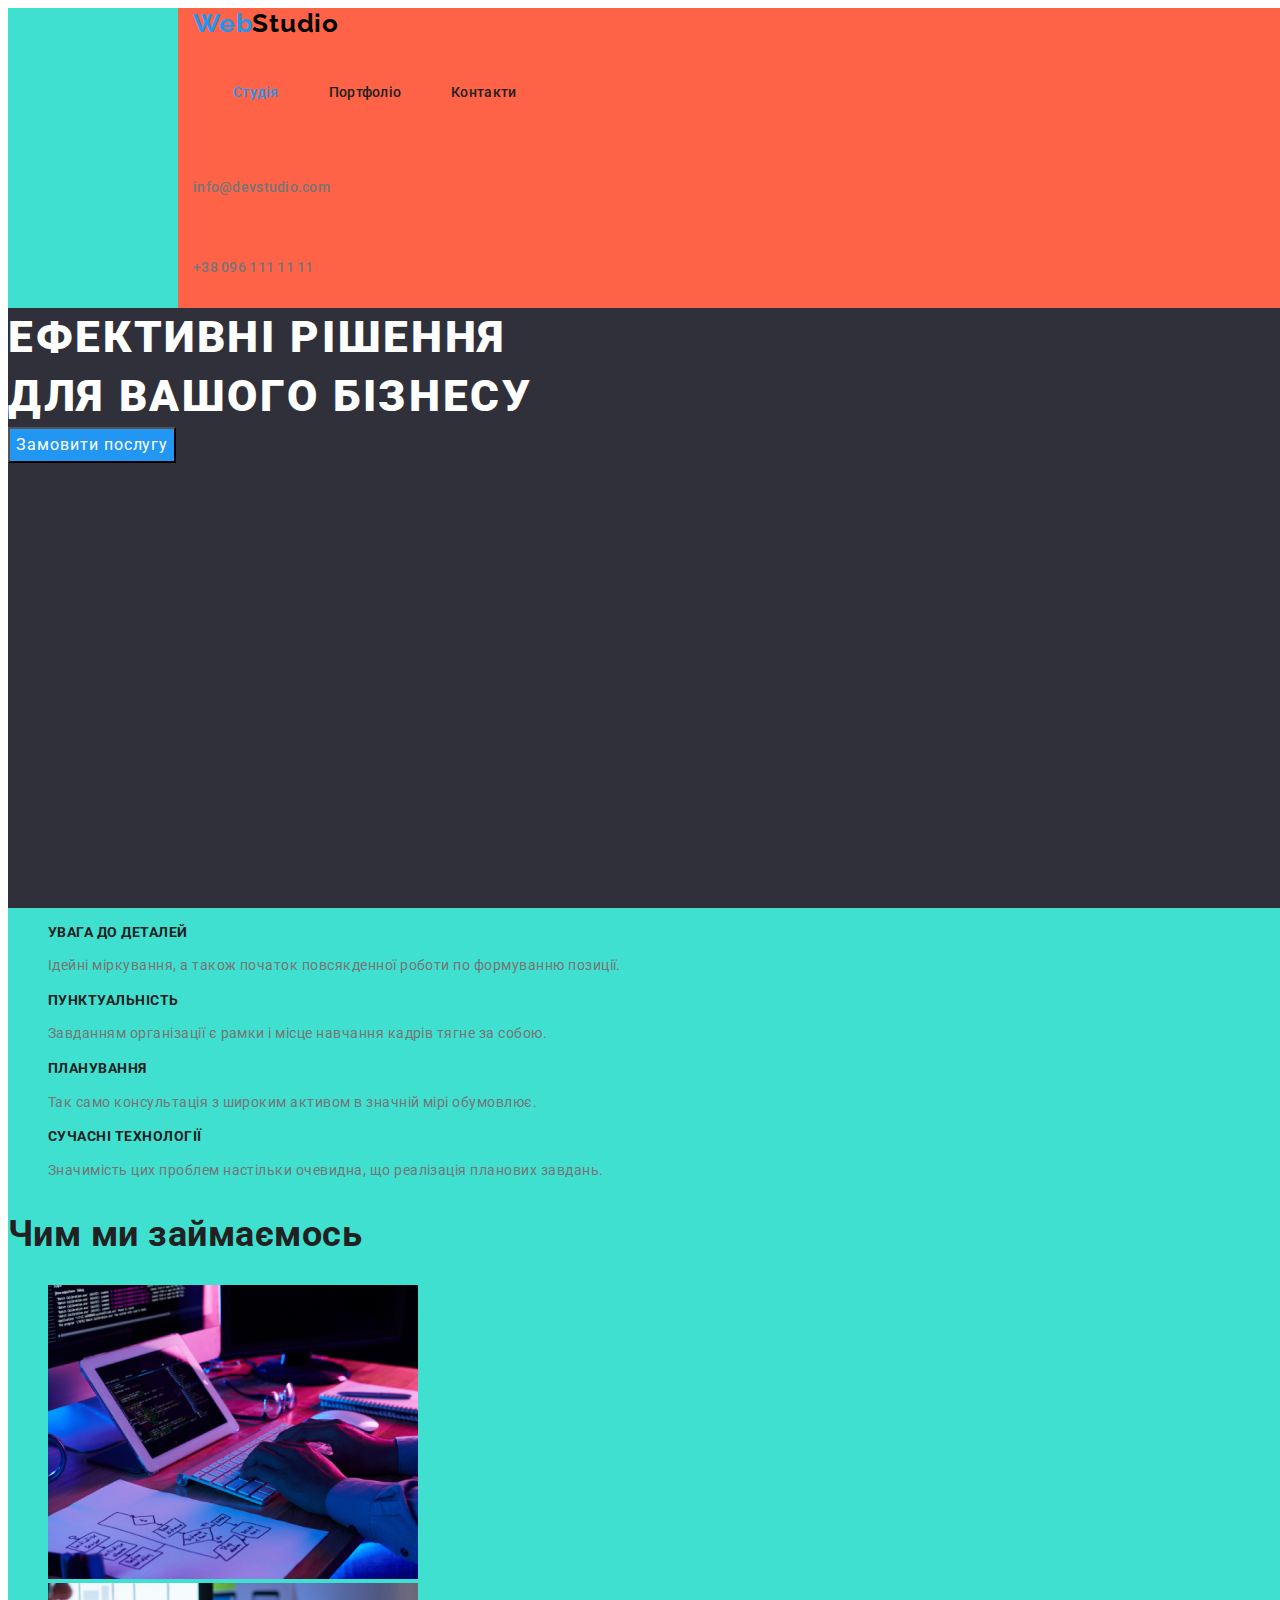
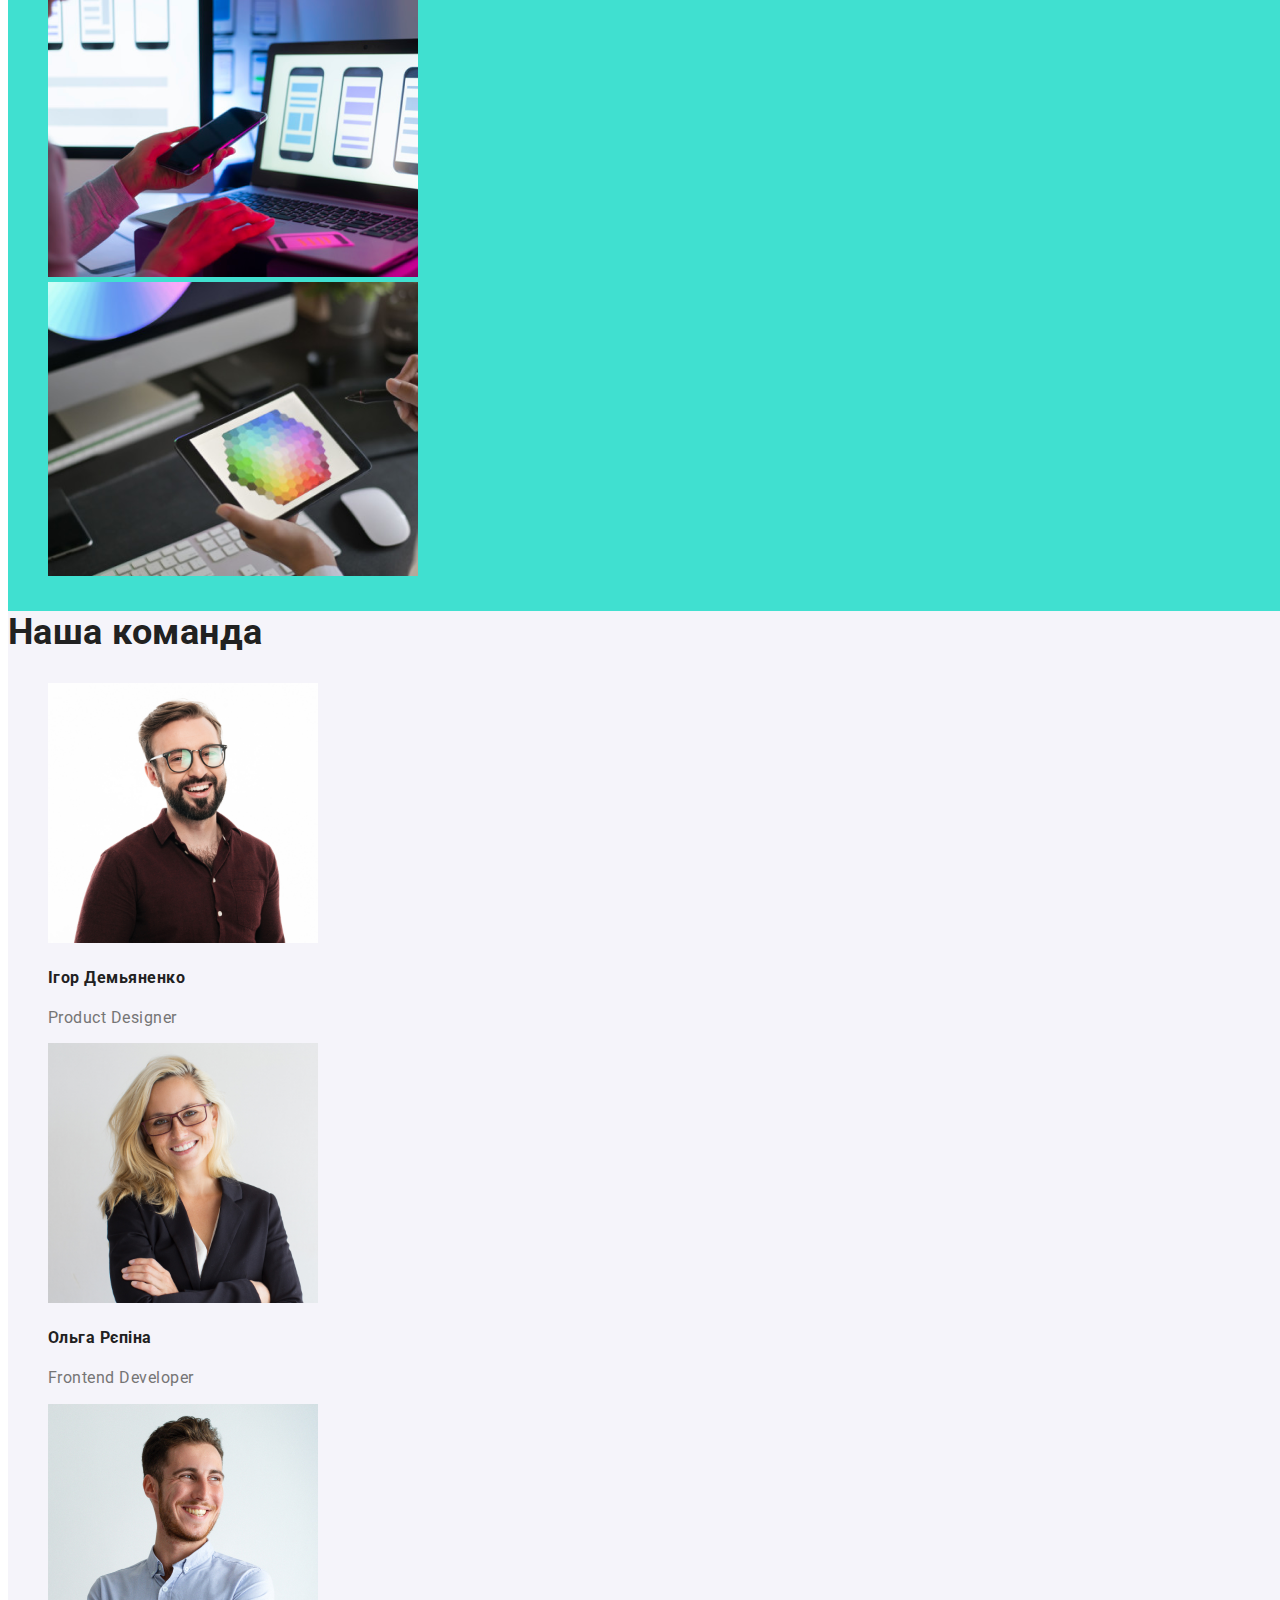
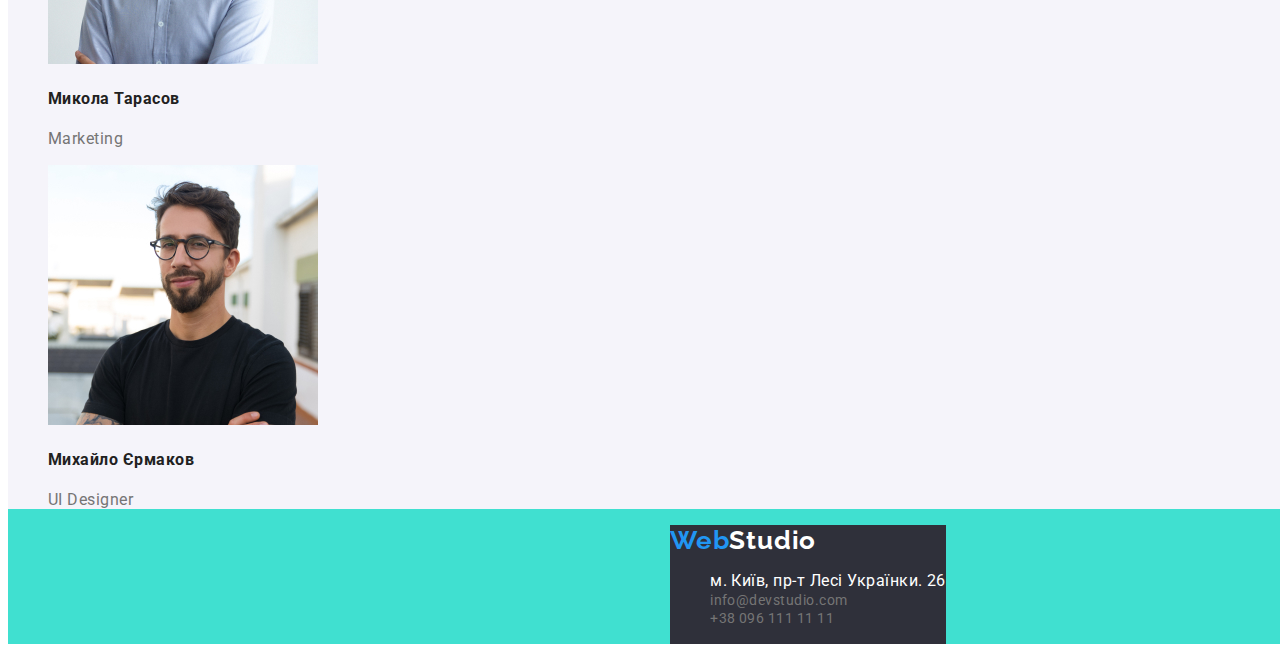
==== index.html @ 888e7984 "clone" ====
<!DOCTYPE html>
<html lang="uk">
<head>
    <link rel="stylesheet" href="https://cdnjs.cloudflare.com/ajax/libs/modern-normalize/1.0.0/modern-normalize.min.css"
        integrity="sha512-ISS7cAi1PEhQ8jnbJpJZMd29NlhNj4AWYyLOSp2CE/CsHxTCu+r+t0D2yoJudVrd0/8fTVPUVDzY5Tvli75u/g=="
        crossorigin="anonymous" />
    <meta charset="UTF-8">
    <meta name="viewport" content="width=device-width, initial-scale=1.0">
    <title>Document</title>
    <link rel="stylesheet" href="./style.css/style.css">
    <link rel="preconnect" href="https://fonts.gstatic.com">
    <link href="https://fonts.googleapis.com/css2?family=Raleway:wght@700&family=Roboto:wght@400;500;700;900&display=swap"
    rel="stylesheet">
</head>
<body>
<div class="container">
<header class="head">
    <!--Logo Link-->
    <nav class="nav-container">
        <a class="logo" href="./index.html">
            <span class="logo-letters">Web</span><span>Studio</span>
        </a>
        
            <ul class="site-nav">
                <li><a class="studia-page nav-height-link" href="/">Студія</a></li>
                <li><a class="nav-link nav-height-link" href="./portfolio.html">Портфоліо</a></li>
                <li><a class="nav-link nav-height-link" href="/">Контакти</a></li>
            </ul>
             
    </nav>
    <address>
        <a class="contact contact-mail nav-height-link" href="mailto:info@devstudio.com">info@devstudio.com</a>
        <a class="contact contact-tel nav-height-link" href="tel:+380961111111">+38 096 111 11 11</a>
    </address>

</header>

<main>
    <!--BODY START-->
    
        <!--центральний заголовок-->
        <section class="hero">
    
            
            <h1 class="hero-title">Ефективні рішення для вашого бізнесу</h1>
                
            <button type="button" class="button-hero">
                    Замовити послугу
            </button>
            
    
        </section>
    
    <!--наші плюси-->
    <section>
        <ul>
            <li>
                <h3 class="subtitle">Увага до деталей</h3>
                <p class="text-paragrph">
                    Ідейні міркування, а також початок повсякденної роботи по формуванню позиції.
                </p>
            </li>
            <li>
                <h3 class="subtitle">
                    Пунктуальність
                </h3>
                <p class="text-paragrph">
                    Завданням організації є рамки і місце навчання кадрів тягне за собою.
                </p>
            </li>
            <li>
                <h3 class="subtitle">
                    Планування
                </h3>
                <p class="text-paragrph">
                    Так само консультація з широким активом в значній мірі обумовлює.
                    </p>
            </li>
                <li>
                    <h3 class="subtitle">
                        Сучасні технології
                    </h3>
                    <p class="text-paragrph">
                        Значимість цих проблем настільки очевидна, що реалізація планових завдань.
                    </p>
    
                </li>
        </ul>
    
    </section>
    <!--Чим ми займаємось-->
    <section>
        <h2>
            Чим ми займаємось
        </h2>
        <ul>
            <li><img src="./img/box1.png" alt="набирає код на комютері"></li>
            <li><img src="./img/box2.png" alt="синхронізує телефони"></li>
            <li><img src="./img/box3.png" alt="малює на планшеті"></li>
        </ul>
            
            
            
        
    
    </section>
    <!--Наша команда-->
    <section class="team">
        <h2>
            Наша команда
        </h2>
        <ul>
            <li>
                
                    <img src="./img/img(3).jpg" width="270" alt="Фото Ігора">
                    
                        <h4 class="team-name">
                            Ігор Демьяненко
                        </h4>
                        <p>Product Designer</p>
                    
    
            </li>
            <li>
                
                    <img src="./img/img(2).jpg" width="270" alt="Фото Ольги">
                    
                        <h4 class="team-name">
                            Ольга Рєпіна
                        </h4>
                        <p>Frontend Developer</p>
                    
            </li>
            <li>
                
                    <img src="./img/img(1).jpg" width="270" alt="Фото Миколи">
                    
                        <h4 class="team-name">
                            Микола Тарасов
                        </h4>
                        <p>Marketing</p>
                    
            </li>
            <li>
                
                    <img src="./img/img.jpg" width="270" alt="Фото Михайла">
                    
                        <h4 class="team-name">
                            Михайло Єрмаков
                        </h4>
                        <p>UI Designer</p>
                    
            </li>
    
        </ul>
    </section>
</main>

<footer>
    <a class="logo" href="./index.html">
        <span class="logo-letters">Web</span><span class="logo-letters-waite">Studio</span>
    </a>
    <address>
        <ul>
    
            <li>
                <a class="address-link"
                    href="https://www.google.com.ua/maps/place/%D0%B1%D1%83%D0%BB%D1%8C%D0%B2%D0%B0%D1%80+%D0%9B%D0%B5%D1%81%D1%96+%D0%A3%D0%BA%D1%80%D0%B0%D1%97%D0%BD%D0%BA%D0%B8,+26,+%D0%9A%D0%B8%D1%97%D0%B2,+02000/@50.4265807,30.5361971,17z/data=!3m1!4b1!4m5!3m4!1s0x40d4cf0e033ecbe9:0x57a4dffefec77da0!8m2!3d50.4265807!4d30.5383858?hl=uk">
    
                    м. Київ, пр-т Лесі Українки. 26
    
                </a>
            </li>
            <li>
                <a class="contact" href="mailto:info@devstudio.com">info@devstudio.com</a>
            </li>
            <li>
                <a class="contact" href="tel:+380961111111">+38 096 111 11 11</a>
            </li>
        </ul>
    </address>
    
    
</footer>
</div>
</body>

</html>
---- style.css/style.css ----
:root {
  --primary-text-color: #757575;
  --title-text-color: #212121;
  --accent-color: #2196f3;
  --primari-white-color: #ffffff;
}

body {
  font-family: 'Roboto', sans-serif;
  line-height: 1.17;
  color: var(--primary-text-color);
  letter-spacing: 0.03em;
  background-color: var(--primari-white-color);
}

.head {
  

  width: 1230px;
  padding-left: 15px;
  padding-right: 15px;
  background-color: tomato;

  
}
/* розмір макету*/
.container {
  display: flex;
  flex-direction: column;
  align-items: center;
 

  width: 1600px;
  margin: 0 auto; 
  background-color: turquoise;
  
  }

li {
  list-style-type: none;
}

address {
  font-style: normal;
}
h1,
.button-hero,
.portfolio-title {
  letter-spacing: 0.06em;
}

header {
  font-weight: 500;
  font-size: 14px;
  letter-spacing: 0.02em;
}


h2,
h3,
h4 {
  font-weight: 700;

  color: var(--title-text-color);
}

h2 {
  font-size: 36px;
}

h3,
.text-paragrph {
  font-size: 14px;
}


a {
  text-decoration: none;
}

/*контакти*/
footer {
  background-color: #2f303a;
}

button {
  font-family: inherit;
}

/* навігація хедер */
.site-nav {
  display: flex;
}

.site-nav li {
  margin-right: 50px;
  
}

.site-nav li:last-child {
  margin-right: 0;
}

.contact-mail {
  margin-right: 50px;
}

.nav-height-link {
  display: block;
  padding-top: 32px;
  padding-bottom: 32px;
  
}

.address-link {
  color: var(--primari-white-color);
}
.contact {
  font-size: 14px;

  color: var(--primary-text-color);
}
/*орієнтування*/
.studia-page,
.portfolio-page {
  text-decoration: none;

  color: var(--accent-color);
}
.nav-link {
  color: var(--title-text-color);
}
.studia-page,
.portfolio-page,
.nav-link {
  font-weight: 500;
  font-size: 14px;
}
.team-name {
  text-transform: capitalize;
}
/* тут будуть зміни */
.hero {
  width: 1600px;
  height: 600px;
  
  background-color: #2f303a;
}

.hero-title {
  margin: 0;

  font-weight: 900;
  font-size: 44px;
  line-height: 1.36;
  text-transform: uppercase;
  width: 600px;

  color: var(--primari-white-color);
}

/* index*/
.text-paragrph {
  line-height: 1.71;
  font-weight: 400;
}
.subtitle {
  text-transform: uppercase;
}
.logo {
  font-family: 'Raleway', sans-serif;
  font-weight: 700;
  font-size: 26px;
  letter-spacing: 0.03em;

  color: #000000;
}
.logo-letters {
  color: var(--accent-color);
}
.logo-letters-waite {
  color: var(--primari-white-color);
}

/*кнопка замовити послугу*/
.button-hero {
  font-size: 16px;
  line-height: 1.88;

  background-color: var(--accent-color);
  color: var(--primari-white-color);
}
.button-hero:hover,
:focus {
  background-color: #188ce8, 100%;
}
.team {
  background-color: #f5f4fa;
}
/*портфоліо*/
.button-filter {
  line-height: 1.63;
  font-weight: 500;
  font-size: 16px;

  background-color: #f5f4fa;
}
.button-filter:active {
  line-height: 1.63;

  background-color: var(--accent-color);
  color: var(--primari-white-color);
}
.portfolio-title {
  line-height: 2;
  font-weight: 700;
  font-size: 18px;
  text-transform: none;
}
.portfolio-paragraph {
  line-height: 1.88;
  font-weight: 400;
  font-size: 16px;

  color: var(--primary-text-color);
}
.portfolio-link {
  background-color: #eeeeee;
}
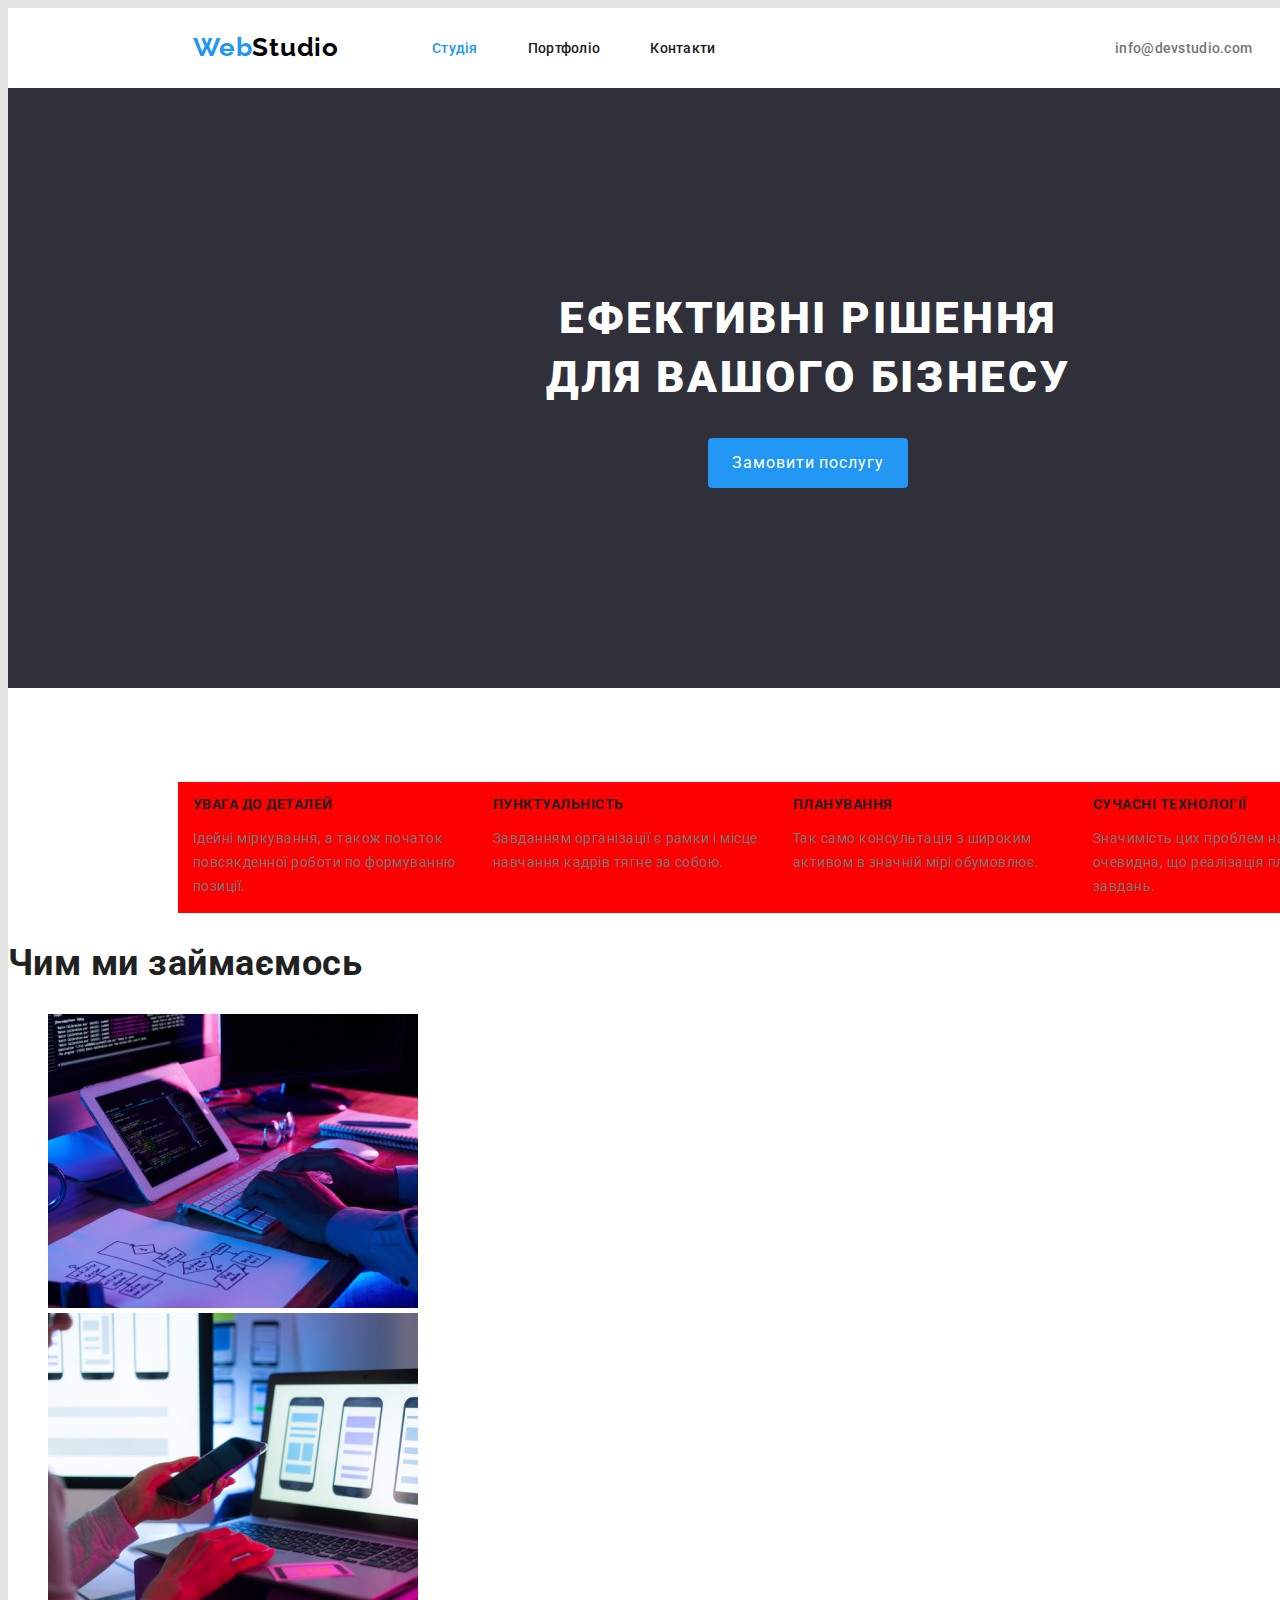
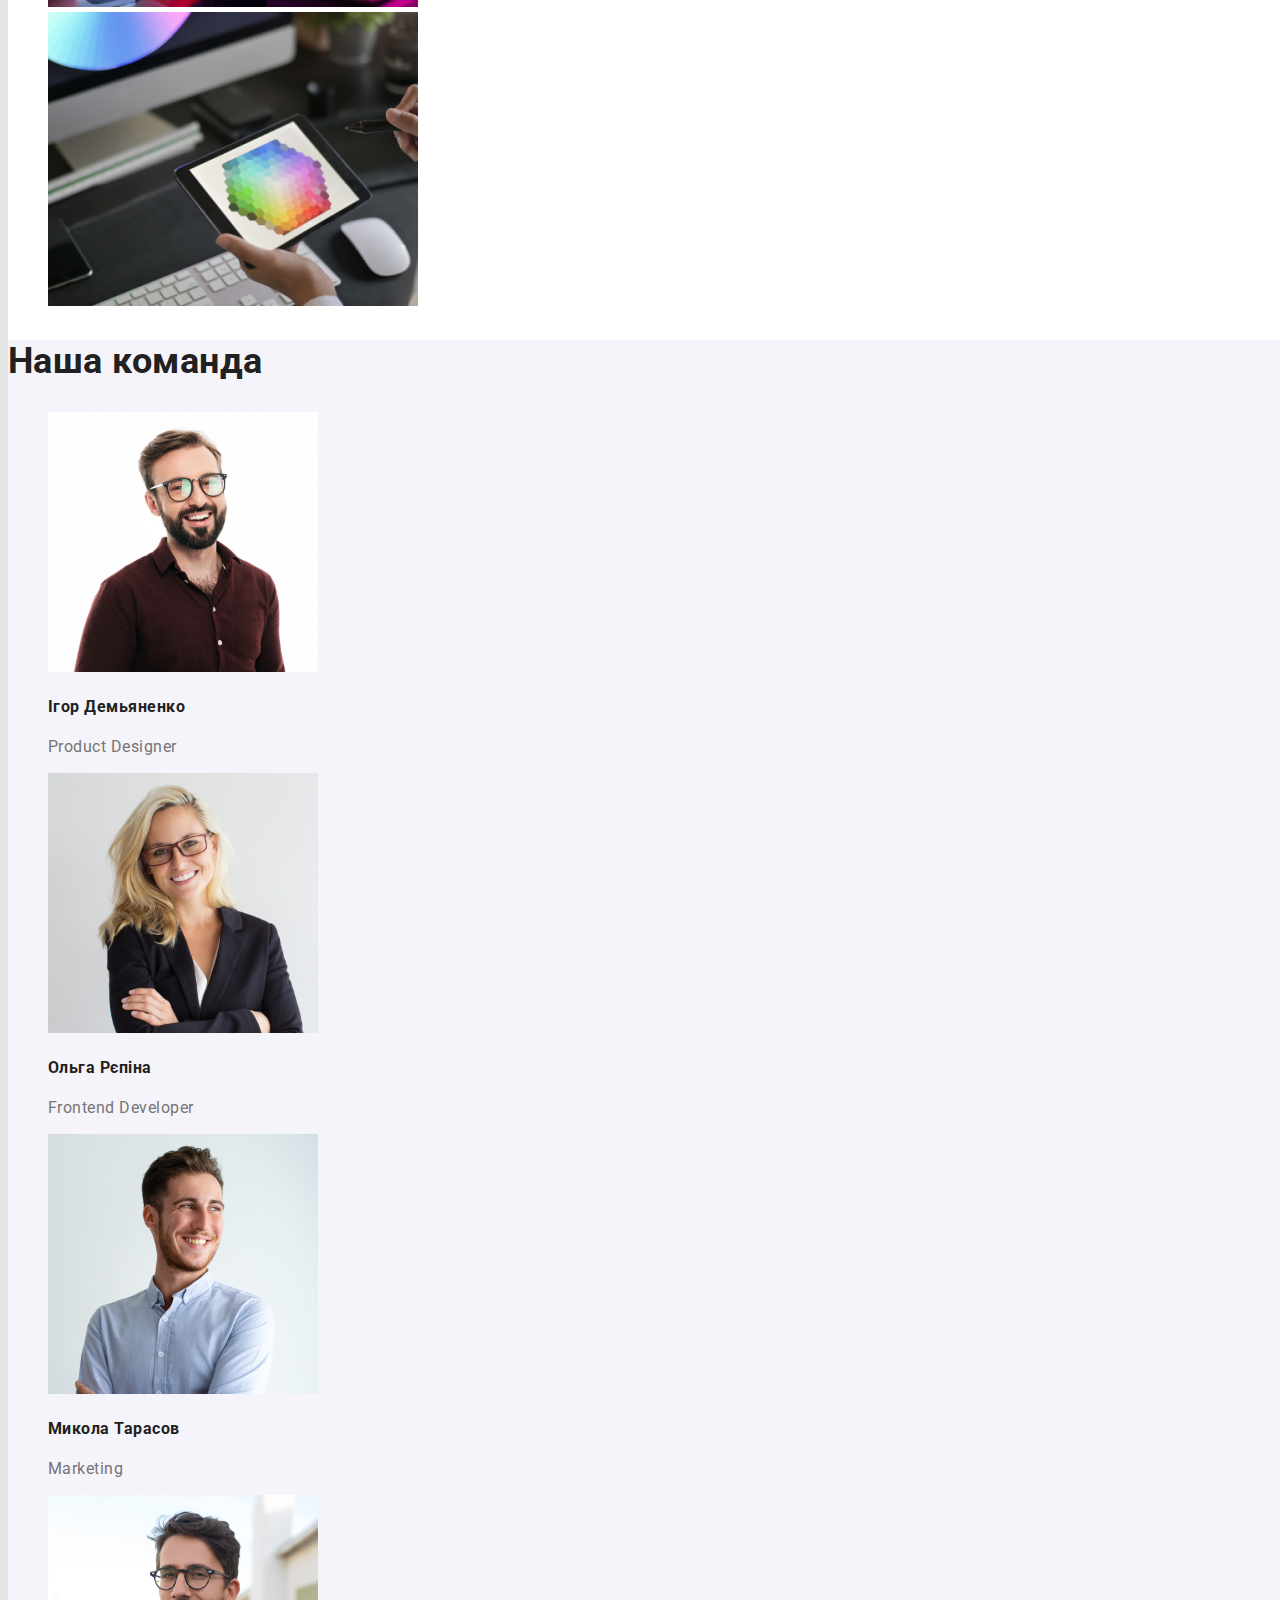
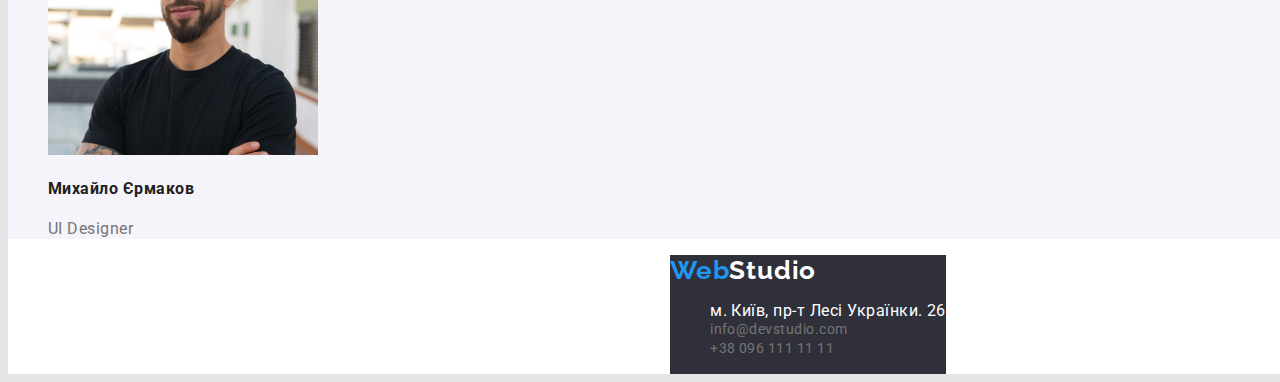
==== commit b488d94c: "homework 3 second" ====
--- a/index.html
+++ b/index.html
@@ -17,7 +17,7 @@
 <header class="head">
     <!--Logo Link-->
     <nav class="nav-container">
-        <a class="logo" href="./index.html">
+        <a class="logo logo-height" href="./index.html">
             <span class="logo-letters">Web</span><span>Studio</span>
         </a>
         
@@ -28,9 +28,9 @@
             </ul>
              
     </nav>
-    <address>
-        <a class="contact contact-mail nav-height-link" href="mailto:info@devstudio.com">info@devstudio.com</a>
-        <a class="contact contact-tel nav-height-link" href="tel:+380961111111">+38 096 111 11 11</a>
+    <address class="addres-header">
+        <a class="contact nav-height-link" href="mailto:info@devstudio.com">info@devstudio.com</a>
+        <a class="contact nav-height-link" href="tel:+380961111111">+38 096 111 11 11</a>
     </address>
 
 </header>
@@ -53,14 +53,14 @@
     
     <!--наші плюси-->
     <section>
-        <ul>
-            <li>
+        <ul class="speciality-container">
+            <li class="speciality-block">
                 <h3 class="subtitle">Увага до деталей</h3>
                 <p class="text-paragrph">
                     Ідейні міркування, а також початок повсякденної роботи по формуванню позиції.
                 </p>
             </li>
-            <li>
+            <li class="speciality-block">
                 <h3 class="subtitle">
                     Пунктуальність
                 </h3>
@@ -68,7 +68,7 @@
                     Завданням організації є рамки і місце навчання кадрів тягне за собою.
                 </p>
             </li>
-            <li>
+            <li class="speciality-block">
                 <h3 class="subtitle">
                     Планування
                 </h3>
@@ -76,7 +76,7 @@
                     Так само консультація з широким активом в значній мірі обумовлює.
                     </p>
             </li>
-                <li>
+                <li class="speciality-block">
                     <h3 class="subtitle">
                         Сучасні технології
                     </h3>
--- a/style.css/style.css
+++ b/style.css/style.css
@@ -10,16 +10,26 @@
   line-height: 1.17;
   color: var(--primary-text-color);
   letter-spacing: 0.03em;
-  background-color: var(--primari-white-color);
-}
-
+  background-color: #E5E5E5;
+}
+
+.logo-height {
+  display: block;
+  padding-top: 24px;
+  padding-bottom: 24px;
+}
+.nav-container {
+  display: flex;
+
+}
 .head {
-  
+  display: flex;
+  justify-content: space-between;
 
   width: 1230px;
   padding-left: 15px;
   padding-right: 15px;
-  background-color: tomato;
+  background-color: ;
 
   
 }
@@ -32,7 +42,7 @@
 
   width: 1600px;
   margin: 0 auto; 
-  background-color: turquoise;
+  background-color: var(--primari-white-color);
   
   }
 
@@ -90,6 +100,10 @@
 /* навігація хедер */
 .site-nav {
   display: flex;
+  margin-top: 0;
+  margin-bottom: 0;
+  margin-left: 93px;
+  padding: 0;
 }
 
 .site-nav li {
@@ -101,9 +115,6 @@
   margin-right: 0;
 }
 
-.contact-mail {
-  margin-right: 50px;
-}
 
 .nav-height-link {
   display: block;
@@ -112,6 +123,15 @@
   
 }
 
+
+.addres-header{
+display: flex;
+}
+
+.addres-header .nav-height-link + .nav-height-link {
+  margin-left: 50px;
+  }
+
 .address-link {
   color: var(--primari-white-color);
 }
@@ -119,6 +139,10 @@
   font-size: 14px;
 
   color: var(--primary-text-color);
+}
+
+.contact:hover, :focus {
+  color: var(--accent-color);
 }
 /*орієнтування*/
 .studia-page,
@@ -141,6 +165,10 @@
 }
 /* тут будуть зміни */
 .hero {
+  display: flex;
+  flex-direction: column;
+  align-items: center;
+  justify-content: center;
   width: 1600px;
   height: 600px;
   
@@ -148,13 +176,17 @@
 }
 
 .hero-title {
-  margin: 0;
+  margin-top: 0;
+  margin-right: 0;
+  margin-bottom: 30px;
+  margin-left: 0;
 
   font-weight: 900;
   font-size: 44px;
   line-height: 1.36;
   text-transform: uppercase;
   width: 600px;
+  text-align: center;
 
   color: var(--primari-white-color);
 }
@@ -184,6 +216,12 @@
 
 /*кнопка замовити послугу*/
 .button-hero {
+  width: 200px;
+  height: 50px;
+  border-radius: 4px;
+  padding: 0;
+  border: 0;
+
   font-size: 16px;
   line-height: 1.88;
 
@@ -194,6 +232,29 @@
 :focus {
   background-color: #188ce8, 100%;
 }
+
+.speciality-container {
+  display: flex;
+  margin-top: 94px;
+  margin-right: auto;
+  margin-bottom: 0;
+  margin-left: auto;
+  padding-left: 15px;
+  padding-right: 15px;
+  width: 1230px;
+
+  background-color: red;
+}
+
+.speciality-block {
+  display: block;
+  width: 270px;
+}
+
+.speciality-container .speciality-block + .speciality-block {
+  margin-left: 30px;
+}
+
 .team {
   background-color: #f5f4fa;
 }
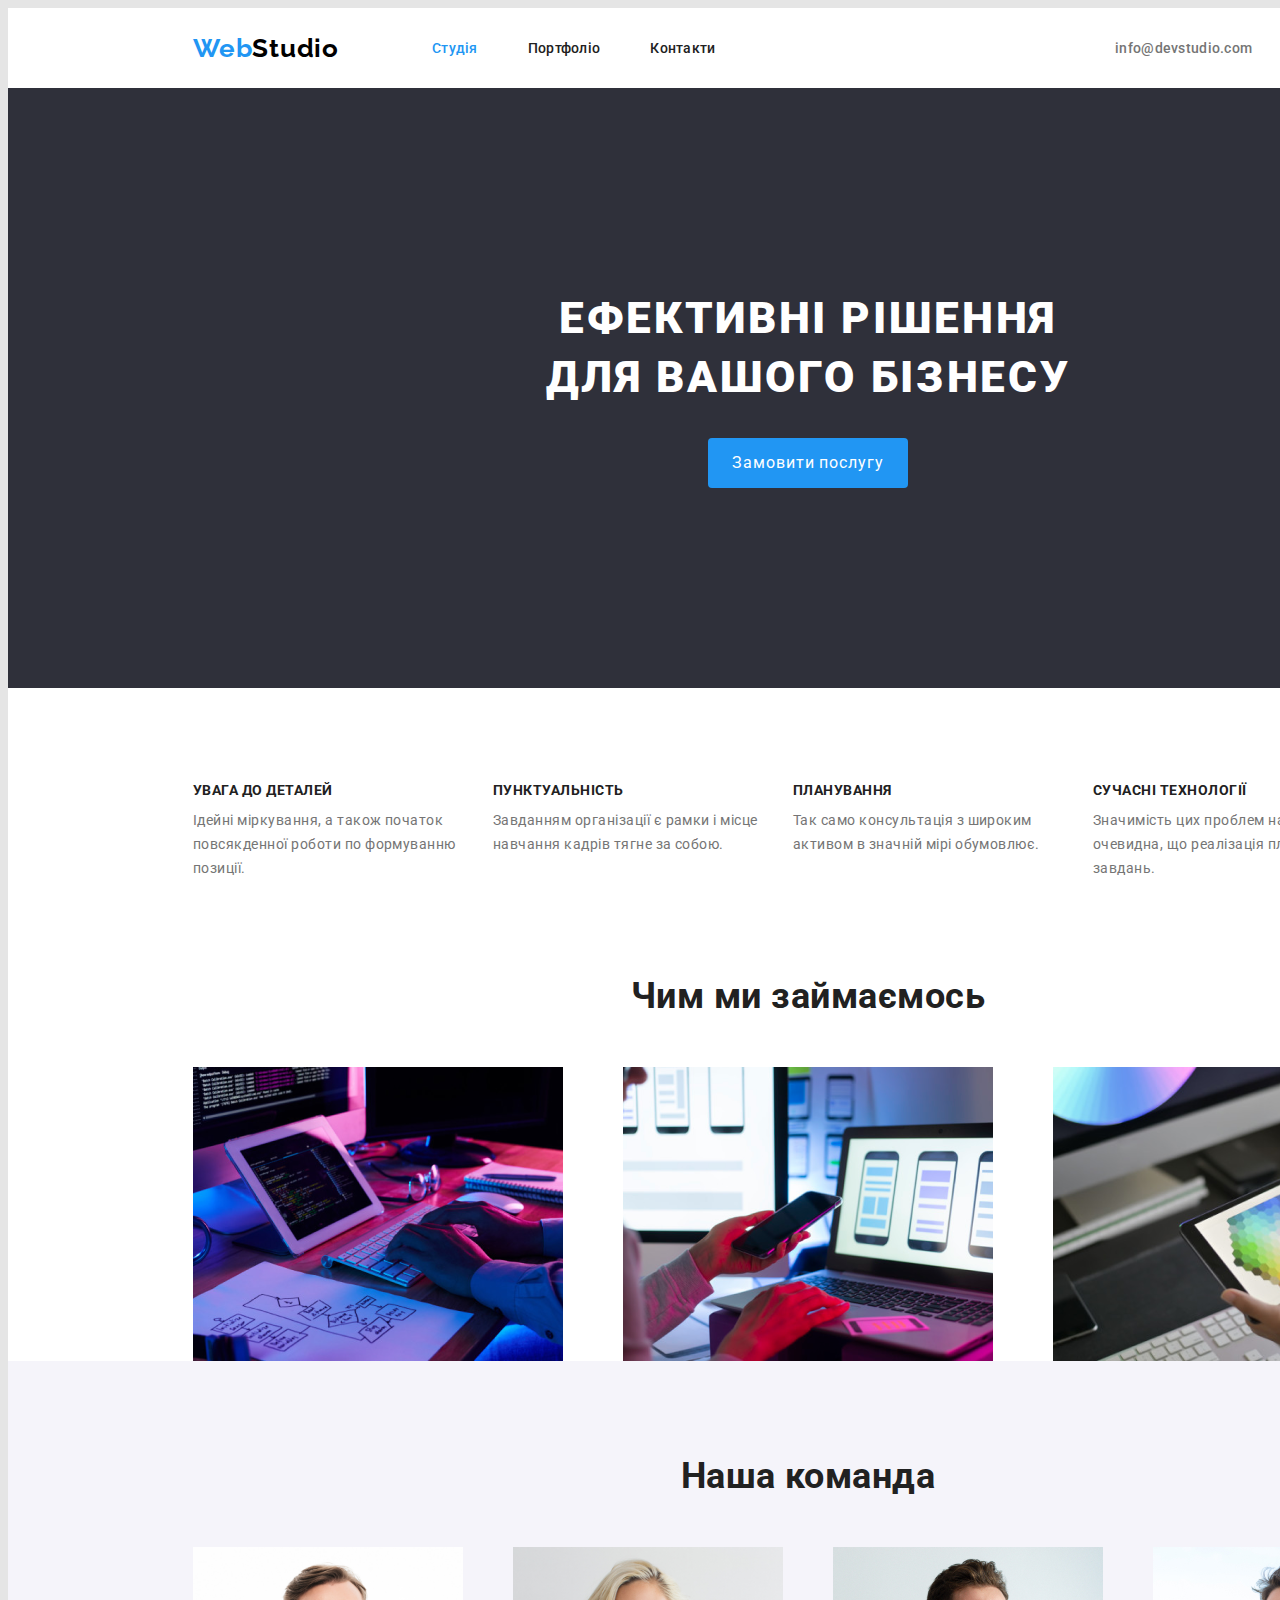
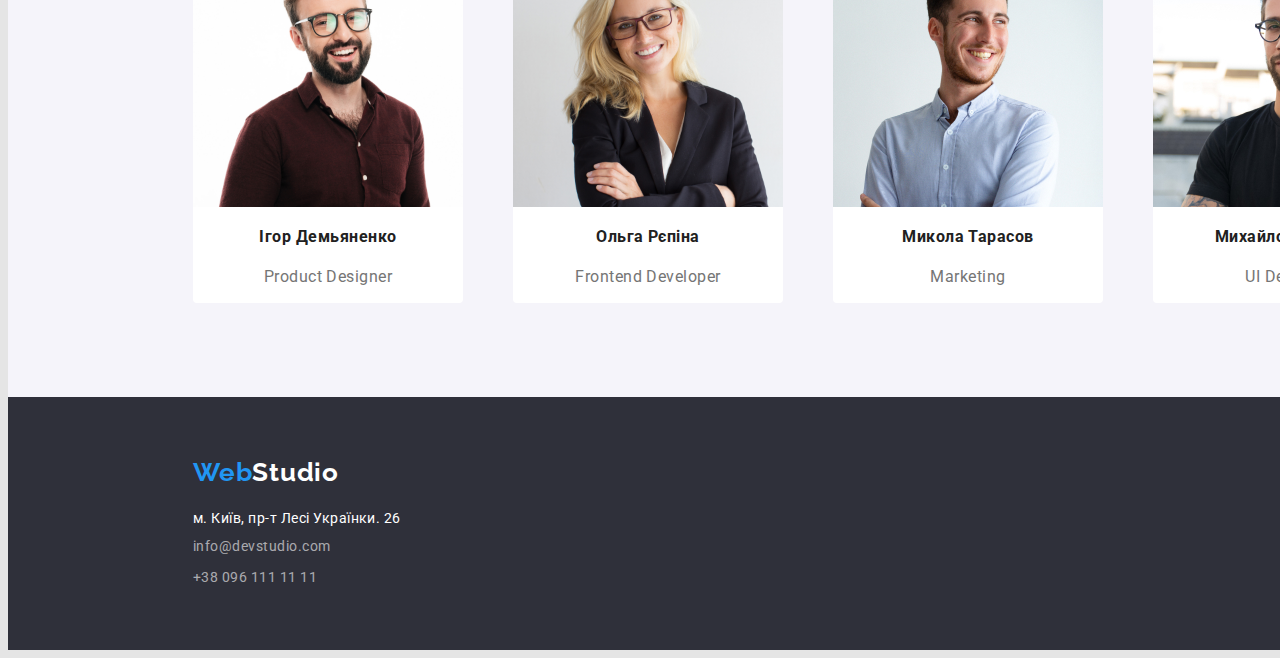
==== commit 717dee5e: "поки все сходиться" ====
--- a/index.html
+++ b/index.html
@@ -17,7 +17,7 @@
 <header class="head">
     <!--Logo Link-->
     <nav class="nav-container">
-        <a class="logo logo-height" href="./index.html">
+        <a class="logo" href="./index.html">
             <span class="logo-letters">Web</span><span>Studio</span>
         </a>
         
@@ -29,8 +29,8 @@
              
     </nav>
     <address class="addres-header">
-        <a class="contact nav-height-link" href="mailto:info@devstudio.com">info@devstudio.com</a>
-        <a class="contact nav-height-link" href="tel:+380961111111">+38 096 111 11 11</a>
+        <a class="contact contact-color-header" href="mailto:info@devstudio.com">info@devstudio.com</a>
+        <a class="contact contact-color-header" href="tel:+380961111111">+38 096 111 11 11</a>
     </address>
 
 </header>
@@ -89,14 +89,14 @@
     
     </section>
     <!--Чим ми займаємось-->
-    <section>
-        <h2>
+    <section class="engage">
+        <h2 class="engage-title">
             Чим ми займаємось
         </h2>
-        <ul>
-            <li><img src="./img/box1.png" alt="набирає код на комютері"></li>
-            <li><img src="./img/box2.png" alt="синхронізує телефони"></li>
-            <li><img src="./img/box3.png" alt="малює на планшеті"></li>
+        <ul class="engage-container">
+            <li><img src="./img/box1.png" alt="набирає код на комютері" width="370"></li>
+            <li><img src="./img/box2.png" alt="синхронізує телефони" width="370"></li>
+            <li><img src="./img/box3.png" alt="малює на планшеті" width="370"></li>
         </ul>
             
             
@@ -106,11 +106,11 @@
     </section>
     <!--Наша команда-->
     <section class="team">
-        <h2>
+        <h2 class="team-title">
             Наша команда
         </h2>
-        <ul>
-            <li>
+        <ul class="team-container">
+            <li class="team-card">
                 
                     <img src="./img/img(3).jpg" width="270" alt="Фото Ігора">
                     
@@ -121,7 +121,7 @@
                     
     
             </li>
-            <li>
+            <li class="team-card">
                 
                     <img src="./img/img(2).jpg" width="270" alt="Фото Ольги">
                     
@@ -131,7 +131,7 @@
                         <p>Frontend Developer</p>
                     
             </li>
-            <li>
+            <li class="team-card">
                 
                     <img src="./img/img(1).jpg" width="270" alt="Фото Миколи">
                     
@@ -141,7 +141,7 @@
                         <p>Marketing</p>
                     
             </li>
-            <li>
+            <li class="team-card">
                 
                     <img src="./img/img.jpg" width="270" alt="Фото Михайла">
                     
@@ -157,29 +157,31 @@
 </main>
 
 <footer>
-    <a class="logo" href="./index.html">
-        <span class="logo-letters">Web</span><span class="logo-letters-waite">Studio</span>
-    </a>
-    <address>
-        <ul>
-    
-            <li>
-                <a class="address-link"
-                    href="https://www.google.com.ua/maps/place/%D0%B1%D1%83%D0%BB%D1%8C%D0%B2%D0%B0%D1%80+%D0%9B%D0%B5%D1%81%D1%96+%D0%A3%D0%BA%D1%80%D0%B0%D1%97%D0%BD%D0%BA%D0%B8,+26,+%D0%9A%D0%B8%D1%97%D0%B2,+02000/@50.4265807,30.5361971,17z/data=!3m1!4b1!4m5!3m4!1s0x40d4cf0e033ecbe9:0x57a4dffefec77da0!8m2!3d50.4265807!4d30.5383858?hl=uk">
-    
-                    м. Київ, пр-т Лесі Українки. 26
-    
-                </a>
-            </li>
-            <li>
-                <a class="contact" href="mailto:info@devstudio.com">info@devstudio.com</a>
-            </li>
-            <li>
-                <a class="contact" href="tel:+380961111111">+38 096 111 11 11</a>
-            </li>
-        </ul>
-    </address>
-    
+    <div class="footer-container">
+        <a class="logo" href="./index.html">
+            <span class="logo-letters">Web</span><span class="logo-letters-waite">Studio</span>
+        </a>
+        <address>
+            <ul class="footer-address">
+        
+                <li>
+                    <a class="address-link"
+                        href="https://www.google.com.ua/maps/place/%D0%B1%D1%83%D0%BB%D1%8C%D0%B2%D0%B0%D1%80+%D0%9B%D0%B5%D1%81%D1%96+%D0%A3%D0%BA%D1%80%D0%B0%D1%97%D0%BD%D0%BA%D0%B8,+26,+%D0%9A%D0%B8%D1%97%D0%B2,+02000/@50.4265807,30.5361971,17z/data=!3m1!4b1!4m5!3m4!1s0x40d4cf0e033ecbe9:0x57a4dffefec77da0!8m2!3d50.4265807!4d30.5383858?hl=uk">
+        
+                        м. Київ, пр-т Лесі Українки. 26
+        
+                    </a>
+                </li>
+                <li>
+                    <a class="contact contact-color-footer" href="mailto:info@devstudio.com">info@devstudio.com</a>
+                </li>
+                <li>
+                    <a class="contact contact-color-footer" href="tel:+380961111111">+38 096 111 11 11</a>
+                </li>
+            </ul>
+        </address>
+        
+    </div>
     
 </footer>
 </div>
--- a/style.css/style.css
+++ b/style.css/style.css
@@ -13,18 +13,16 @@
   background-color: #E5E5E5;
 }
 
-.logo-height {
-  display: block;
-  padding-top: 24px;
-  padding-bottom: 24px;
-}
+
 .nav-container {
   display: flex;
+  align-items: center;
 
 }
 .head {
   display: flex;
   justify-content: space-between;
+  align-items: center;
 
   width: 1230px;
   padding-left: 15px;
@@ -45,6 +43,10 @@
   background-color: var(--primari-white-color);
   
   }
+
+img {
+  display: block;
+}
 
 li {
   list-style-type: none;
@@ -90,11 +92,18 @@
 
 /*контакти*/
 footer {
+  width: 1600px;
+  margin: 0;
+  padding-top: 60px;
+  padding-bottom: 60px;
+
   background-color: #2f303a;
 }
 
 button {
   font-family: inherit;
+  border-radius: 4px;
+  border: transparent;
 }
 
 /* навігація хедер */
@@ -128,22 +137,25 @@
 display: flex;
 }
 
-.addres-header .nav-height-link + .nav-height-link {
+.addres-header a + a {
   margin-left: 50px;
   }
 
-.address-link {
-  color: var(--primari-white-color);
-}
+
 .contact {
   font-size: 14px;
-
+  
+}
+
+.contact-color-header {
   color: var(--primary-text-color);
 }
 
-.contact:hover, :focus {
+.contact:hover ,:focus {
   color: var(--accent-color);
 }
+
+
 /*орієнтування*/
 .studia-page,
 .portfolio-page {
@@ -163,6 +175,41 @@
 .team-name {
   text-transform: capitalize;
 }
+
+/* footer */
+
+.footer-container {
+  width: 1230px;
+  padding-left: 15px;
+  padding-right: 15px;
+  margin: 0 auto;
+}
+
+.footer-address {
+  padding: 0;
+  margin-top: 20px;
+  margin-bottom: 0;
+}
+
+.footer-address li + li {
+  margin-top: 9px;
+}
+
+.contact-color-footer {
+  display: inline-block;
+  height: 21px;
+
+  color: rgba(255, 255, 255, 0.6)
+}
+
+.address-link {
+  display: inline-block;
+  height: 21px;
+  font-size: 14px;
+  line-height: 1.71;
+  color: var(--primari-white-color);
+}
+
 /* тут будуть зміни */
 .hero {
   display: flex;
@@ -171,6 +218,7 @@
   justify-content: center;
   width: 1600px;
   height: 600px;
+  margin-bottom: 94px;
   
   background-color: #2f303a;
 }
@@ -195,10 +243,17 @@
 .text-paragrph {
   line-height: 1.71;
   font-weight: 400;
+  margin: 0;
+
 }
 .subtitle {
   text-transform: uppercase;
-}
+  margin-top: 0;
+  margin-right: 0;
+  margin-bottom: 10px;
+  margin-left: 0;
+}
+
 .logo {
   font-family: 'Raleway', sans-serif;
   font-weight: 700;
@@ -218,7 +273,6 @@
 .button-hero {
   width: 200px;
   height: 50px;
-  border-radius: 4px;
   padding: 0;
   border: 0;
 
@@ -235,15 +289,13 @@
 
 .speciality-container {
   display: flex;
-  margin-top: 94px;
+  margin-top: 0;
   margin-right: auto;
-  margin-bottom: 0;
+  margin-bottom: 94px;
   margin-left: auto;
   padding-left: 15px;
   padding-right: 15px;
   width: 1230px;
-
-  background-color: red;
 }
 
 .speciality-block {
@@ -255,17 +307,126 @@
   margin-left: 30px;
 }
 
+.engage {
+
+}
+
+.engage-title {
+  margin-top: 0;
+  margin-right: auto;
+  margin-bottom: 50px;
+  margin-left: auto;
+  text-align: center;
+}
+
+.engage-container {
+  display: flex;
+  justify-content: space-between;
+  width: 1230px;
+  padding: 0 15px;
+  margin: 0 auto 0 auto;
+  
+}
+
 .team {
+  margin: 0;
+  padding: 94px 0;
   background-color: #f5f4fa;
 }
+
+.team-title {
+  padding: 0;
+  margin-top: 0;
+  margin-right: auto;
+  margin-bottom: 50px;
+  margin-left: auto;
+  text-align: center;
+}
+
+.team-container {
+  width: 1230px;
+  padding-right: 15px;
+  padding-left: 15px;
+  display: flex;
+  justify-content: space-between;
+  margin: 0 auto;
+}
+
+.team-card {
+  width: 270px;
+  text-align: center;
+  border-radius: 4px;
+
+  background-color: var(--primari-white-color);
+}
+
 /*портфоліо*/
+.content-container {
+  width: 1230px;
+  padding-right: 15px;
+  padding-left: 15px;
+  margin: 94px auto;
+  text-align: center;
+}
+.filter-container {
+display: inline-flex;
+
+margin-top: 0;
+margin-right: auto;
+margin-bottom: 34px;
+margin-left: auto;
+padding: 0;
+
+}
+
+
+.filter-container li + li {
+  margin-left: 8px;
+}
+
+.primari-container {
+display: flex;
+flex-wrap: wrap;
+justify-content: space-between;
+padding: 0;
+margin: 0;
+}
+
+.portfolio-card {
+  height: 404px;
+  margin-top: 30px;
+  margin-right: 0;
+  margin-bottom: 0;
+  margin-left: 30px;
+
+  background-color: var(--primari-white-color);
+}
+
+.portfolio-card:nth-child(3n+1) {
+  margin-left: 0;
+}
+
+.portfolio-card:nth-child(-n+3) {
+  margin-top: 0;
+}
+
 .button-filter {
+  display: inline-block;
+  padding: 6px 22px;
   line-height: 1.63;
   font-weight: 500;
   font-size: 16px;
+  letter-spacing: inherit;
 
   background-color: #f5f4fa;
 }
+
+.button-filter:focus ,
+.button-filter:hover {
+  background-color: var(--accent-color);
+  color: var(--primari-white-color);
+}
+
 .button-filter:active {
   line-height: 1.63;
 
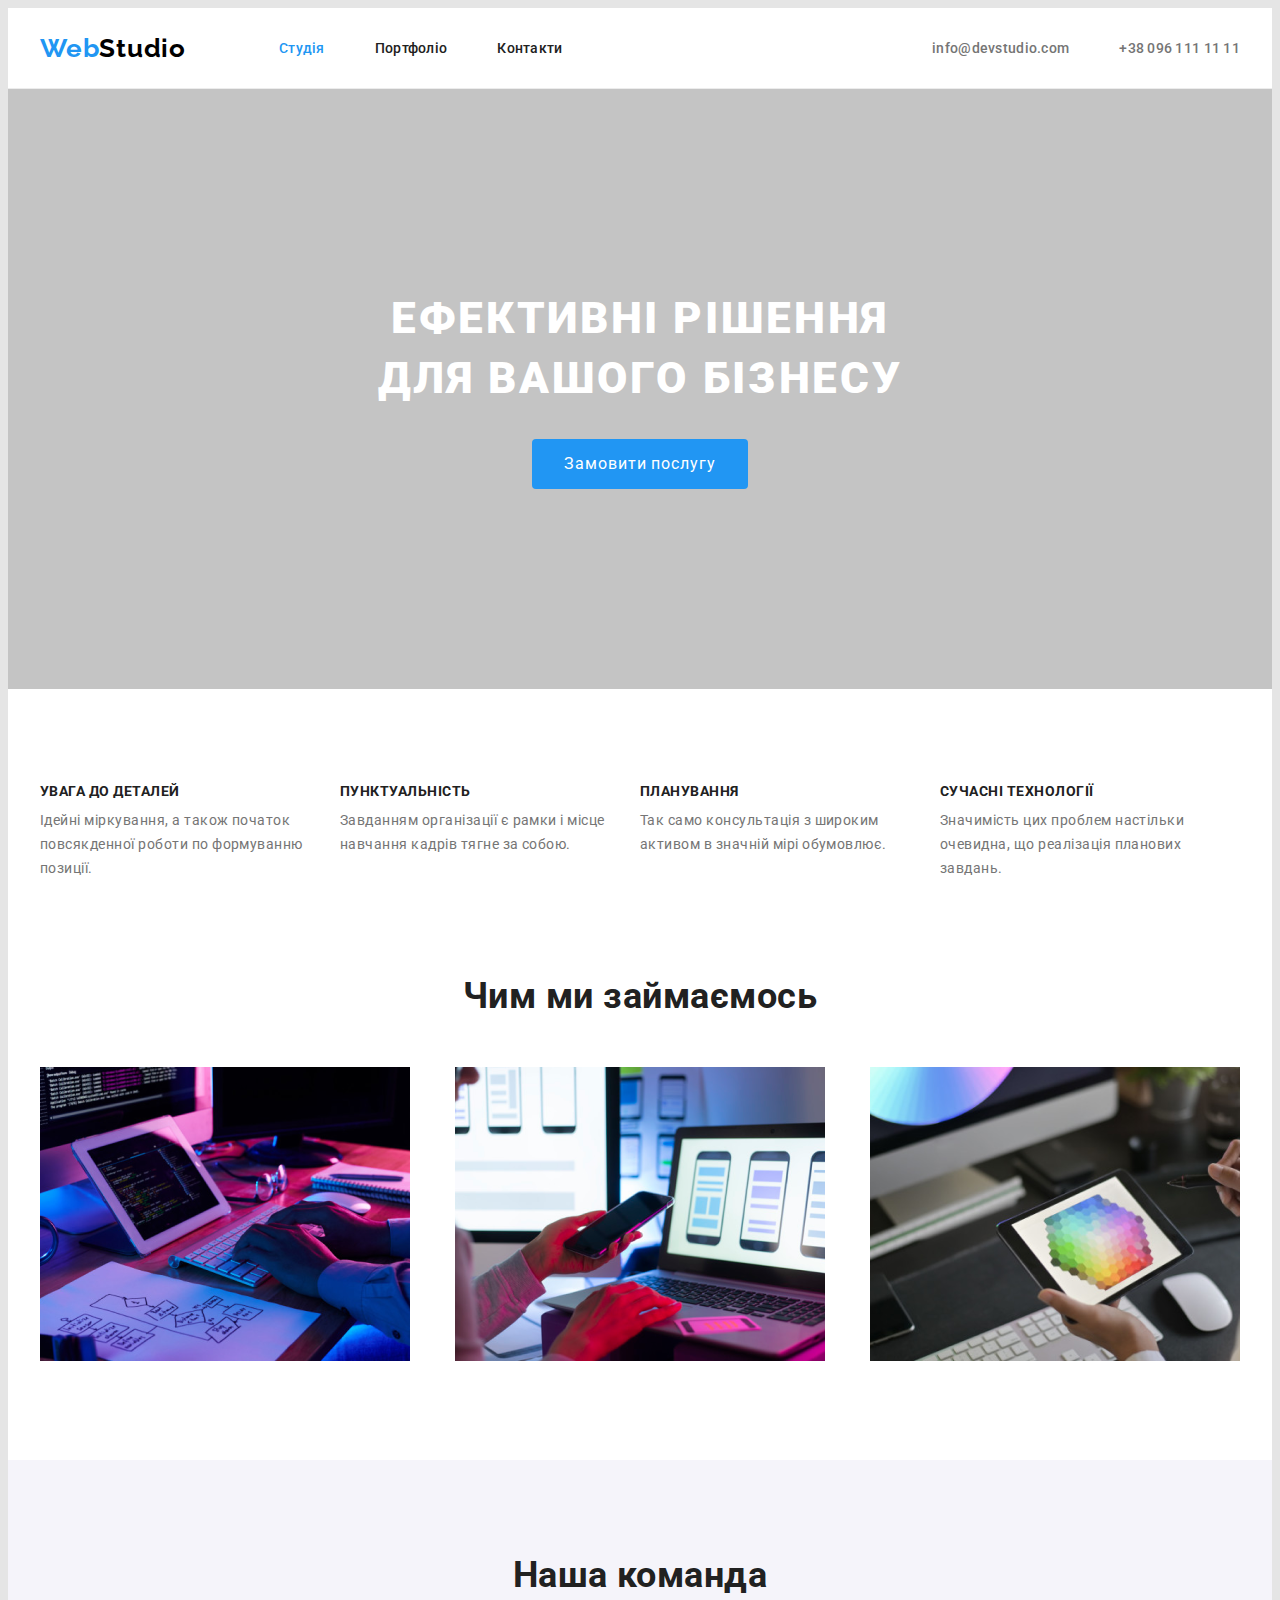
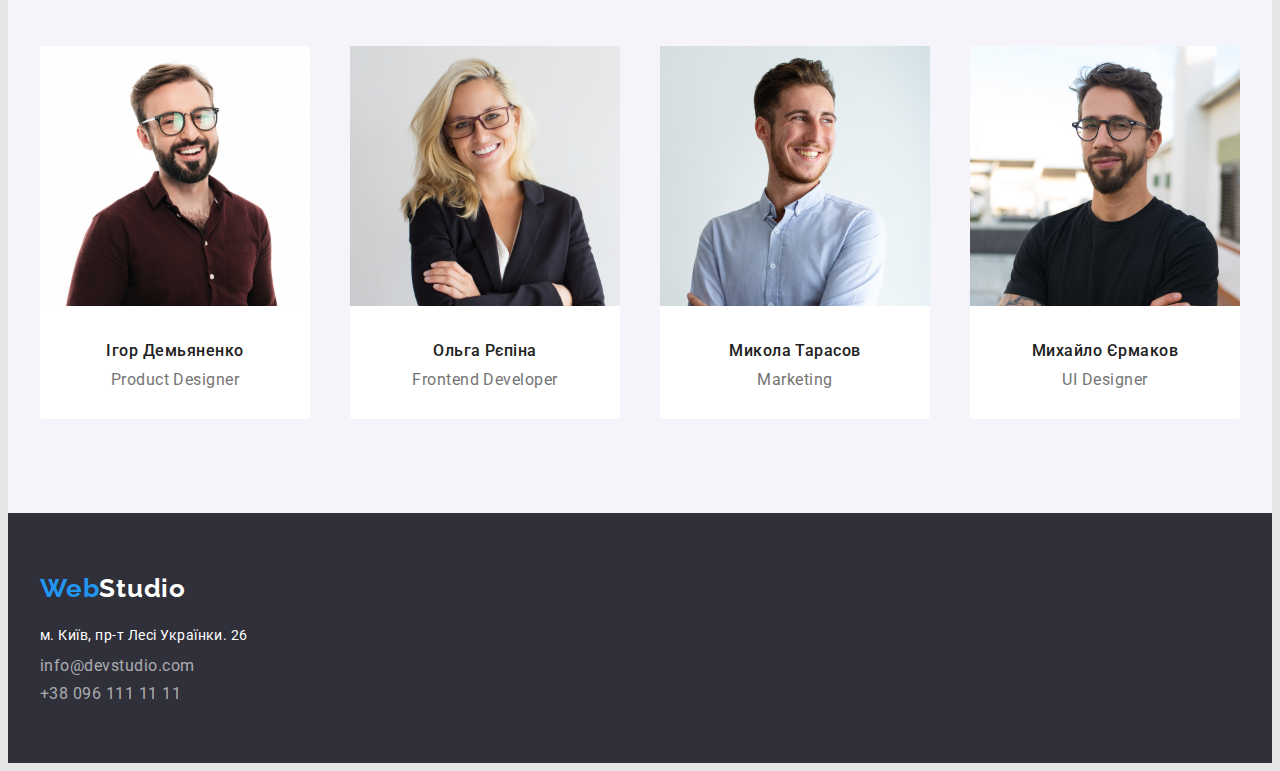
==== commit b813c5f9: "поправив css" ====
--- a/index.html
+++ b/index.html
@@ -13,25 +13,28 @@
     rel="stylesheet">
 </head>
 <body>
-<div class="container">
-<header class="head">
-    <!--Logo Link-->
-    <nav class="nav-container">
-        <a class="logo" href="./index.html">
-            <span class="logo-letters">Web</span><span>Studio</span>
-        </a>
-        
-            <ul class="site-nav">
-                <li><a class="studia-page nav-height-link" href="/">Студія</a></li>
-                <li><a class="nav-link nav-height-link" href="./portfolio.html">Портфоліо</a></li>
-                <li><a class="nav-link nav-height-link" href="/">Контакти</a></li>
-            </ul>
-             
-    </nav>
-    <address class="addres-header">
-        <a class="contact contact-color-header" href="mailto:info@devstudio.com">info@devstudio.com</a>
-        <a class="contact contact-color-header" href="tel:+380961111111">+38 096 111 11 11</a>
-    </address>
+<div class="oll-page">
+<header>
+    
+    <div class="container head">
+        
+        <nav class="nav-container">
+                    <!--Logo Link-->
+                <a class="logo" href="./index.html">
+                    <span class="logo-letters">Web</span><span>Studio</span>
+                </a>
+                <ul class="site-nav">
+                    <li><a class="studia-page" href="/">Студія</a></li>
+                    <li><a class="nav-link" href="./portfolio.html">Портфоліо</a></li>
+                    <li><a class="nav-link" href="/">Контакти</a></li>
+                </ul>
+                 
+        </nav>
+        <address class="addres-header">
+            <a class="contact contact-color-header" href="mailto:info@devstudio.com">info@devstudio.com</a>
+            <a class="contact contact-color-header" href="tel:+380961111111">+38 096 111 11 11</a>
+        </address>
+    </div>
 
 </header>
 
@@ -42,62 +45,68 @@
         <section class="hero">
     
             
-            <h1 class="hero-title">Ефективні рішення для вашого бізнесу</h1>
+            <div class="container">
+                <h1 class="hero-title">Ефективні рішення для вашого бізнесу</h1>
                 
             <button type="button" class="button-hero">
                     Замовити послугу
             </button>
+            </div>
             
     
         </section>
     
     <!--наші плюси-->
     <section>
-        <ul class="speciality-container">
-            <li class="speciality-block">
-                <h3 class="subtitle">Увага до деталей</h3>
-                <p class="text-paragrph">
-                    Ідейні міркування, а також початок повсякденної роботи по формуванню позиції.
-                </p>
-            </li>
-            <li class="speciality-block">
-                <h3 class="subtitle">
-                    Пунктуальність
-                </h3>
-                <p class="text-paragrph">
-                    Завданням організації є рамки і місце навчання кадрів тягне за собою.
-                </p>
-            </li>
-            <li class="speciality-block">
-                <h3 class="subtitle">
-                    Планування
-                </h3>
-                <p class="text-paragrph">
-                    Так само консультація з широким активом в значній мірі обумовлює.
+        <div class="container">
+            <ul class="speciality-container">
+                <li class="speciality-block">
+                    <h3 class="subtitle">Увага до деталей</h3>
+                    <p class="text-paragrph">
+                        Ідейні міркування, а також початок повсякденної роботи по формуванню позиції.
                     </p>
-            </li>
+                </li>
                 <li class="speciality-block">
                     <h3 class="subtitle">
-                        Сучасні технології
+                        Пунктуальність
                     </h3>
                     <p class="text-paragrph">
-                        Значимість цих проблем настільки очевидна, що реалізація планових завдань.
+                        Завданням організації є рамки і місце навчання кадрів тягне за собою.
                     </p>
-    
-                </li>
-        </ul>
+                </li>
+                <li class="speciality-block">
+                    <h3 class="subtitle">
+                        Планування
+                    </h3>
+                    <p class="text-paragrph">
+                        Так само консультація з широким активом в значній мірі обумовлює.
+                        </p>
+                </li>
+                    <li class="speciality-block">
+                        <h3 class="subtitle">
+                            Сучасні технології
+                        </h3>
+                        <p class="text-paragrph">
+                            Значимість цих проблем настільки очевидна, що реалізація планових завдань.
+                        </p>
+        
+                    </li>
+            </ul>
+        </div>
     
     </section>
     <!--Чим ми займаємось-->
     <section class="engage">
-        <h2 class="engage-title">
-            Чим ми займаємось
-        </h2>
-        <ul class="engage-container">
-            <li><img src="./img/box1.png" alt="набирає код на комютері" width="370"></li>
-            <li><img src="./img/box2.png" alt="синхронізує телефони" width="370"></li>
-            <li><img src="./img/box3.png" alt="малює на планшеті" width="370"></li>
-        </ul>
+        <div class="container">
+            <h2 class="engage-title">
+                Чим ми займаємось
+            </h2>
+            <ul class="engage-container">
+                <li><img src="./img/box1.png" alt="набирає код на комютері" width="370"></li>
+                <li><img src="./img/box2.png" alt="синхронізує телефони" width="370"></li>
+                <li><img src="./img/box3.png" alt="малює на планшеті" width="370"></li>
+            </ul>
+        </div>
             
             
             
@@ -106,6 +115,7 @@
     </section>
     <!--Наша команда-->
     <section class="team">
+    <div class="container">
         <h2 class="team-title">
             Наша команда
         </h2>
@@ -114,10 +124,12 @@
                 
                     <img src="./img/img(3).jpg" width="270" alt="Фото Ігора">
                     
-                        <h4 class="team-name">
-                            Ігор Демьяненко
-                        </h4>
-                        <p>Product Designer</p>
+                        <div class="team-card-text">
+                            <h4 class="team-name">
+                                Ігор Демьяненко
+                            </h4>
+                            <p>Product Designer</p>
+                        </div>
                     
     
             </li>
@@ -125,39 +137,43 @@
                 
                     <img src="./img/img(2).jpg" width="270" alt="Фото Ольги">
                     
+                    <div class="team-card-text">
                         <h4 class="team-name">
                             Ольга Рєпіна
                         </h4>
                         <p>Frontend Developer</p>
-                    
+                    </div>
             </li>
             <li class="team-card">
                 
                     <img src="./img/img(1).jpg" width="270" alt="Фото Миколи">
                     
+                    <div class="team-card-text">
                         <h4 class="team-name">
                             Микола Тарасов
                         </h4>
                         <p>Marketing</p>
-                    
+                    </div>
             </li>
             <li class="team-card">
                 
                     <img src="./img/img.jpg" width="270" alt="Фото Михайла">
                     
+                    <div class="team-card-text">
                         <h4 class="team-name">
                             Михайло Єрмаков
                         </h4>
                         <p>UI Designer</p>
-                    
+                    </div>
             </li>
     
         </ul>
+    </div>
     </section>
 </main>
 
 <footer>
-    <div class="footer-container">
+    <div class="container">
         <a class="logo" href="./index.html">
             <span class="logo-letters">Web</span><span class="logo-letters-waite">Studio</span>
         </a>
--- a/style.css/style.css
+++ b/style.css/style.css
@@ -1,424 +1,424 @@
-:root {
-  --primary-text-color: #757575;
-  --title-text-color: #212121;
-  --accent-color: #2196f3;
-  --primari-white-color: #ffffff;
-}
-
-body {
-  font-family: 'Roboto', sans-serif;
+:root  {
+         /* ширина сторінки і блоків*/
+    --page-max-width: 1600px;
+    --content-max-width: 1200px;
+
+         /* кольри*/
+    --primary-text-color: #757575;
+    --title-text-color: #212121;
+    --accent-color: #2196f3;
+    --primari-white-color: #ffffff;
+}
+
+body{
+    font-family: 'Roboto', sans-serif;
   line-height: 1.17;
   color: var(--primary-text-color);
   letter-spacing: 0.03em;
   background-color: #E5E5E5;
 }
-
+    /* основні розміри сторінки*/
+
+.oll-page {
+    display: block;
+    margin-right: auto;
+    margin-left: auto;
+    max-width: var(--page-max-width);
+
+    background-color: var(--primari-white-color);
+}
+
+.container {
+    display: block;
+    margin-left: auto;
+    margin-right: auto;
+
+    width: var(--content-max-width);
+    padding-right: 15px;
+    padding-left: 15px;
+}
+
+        /*CSS правила по тегам в основному скидання 
+        автоматичних налаштувань*/
+
+ul {
+    padding: 0;
+}
+        
+li {
+    list-style-type: none;
+}
+
+address {
+    font-style: normal;
+}
+
+a {
+    text-decoration: none;
+}
+
+p {
+    margin: 0;
+}
+
+h4{
+    margin: 0;
+}
+        /*кнопки мають спільні значення */
+
+button {
+    font-family: inherit;
+    border-radius: 4px;
+    border: transparent;
+}
+
+    /*спільне в заголовках*/
+
+h2,
+h3 {
+    font-weight: 700;
+    
+    color: var(--title-text-color);
+}
+
+
+
+
+        /*усе про хедер одразу задам лінію через тег*/
+ 
+header {
+    border-bottom: 1px solid #ECECEC;
+}
+.head {
+    display: flex;
+    
+    justify-content: space-between;
+
+    font-weight: 500;
+    font-size: 14px;
+    
+    letter-spacing: 0.02em;
+}
 
 .nav-container {
-  display: flex;
+    display: flex;
   align-items: center;
-
-}
-.head {
-  display: flex;
-  justify-content: space-between;
-  align-items: center;
-
-  width: 1230px;
-  padding-left: 15px;
-  padding-right: 15px;
-  background-color: ;
-
-  
-}
-/* розмір макету*/
-.container {
-  display: flex;
-  flex-direction: column;
-  align-items: center;
- 
-
-  width: 1600px;
-  margin: 0 auto; 
-  background-color: var(--primari-white-color);
-  
-  }
-
-img {
-  display: block;
-}
-
-li {
-  list-style-type: none;
-}
-
-address {
-  font-style: normal;
-}
-h1,
-.button-hero,
-.portfolio-title {
-  letter-spacing: 0.06em;
-}
-
-header {
-  font-weight: 500;
-  font-size: 14px;
-  letter-spacing: 0.02em;
-}
-
-
-h2,
-h3,
-h4 {
-  font-weight: 700;
-
-  color: var(--title-text-color);
-}
-
-h2 {
-  font-size: 36px;
-}
-
-h3,
-.text-paragrph {
-  font-size: 14px;
-}
-
-
-a {
-  text-decoration: none;
-}
-
-/*контакти*/
-footer {
-  width: 1600px;
-  margin: 0;
-  padding-top: 60px;
-  padding-bottom: 60px;
-
-  background-color: #2f303a;
-}
-
-button {
-  font-family: inherit;
-  border-radius: 4px;
-  border: transparent;
-}
-
-/* навігація хедер */
+}
+
 .site-nav {
-  display: flex;
-  margin-top: 0;
-  margin-bottom: 0;
-  margin-left: 93px;
-  padding: 0;
-}
-
-.site-nav li {
-  margin-right: 50px;
-  
-}
-
-.site-nav li:last-child {
-  margin-right: 0;
-}
-
-
-.nav-height-link {
-  display: block;
-  padding-top: 32px;
-  padding-bottom: 32px;
-  
-}
-
+    display: flex;
+    margin-top: 0;
+    margin-bottom: 0;
+    margin-left: 93px;
+    
+}
+
+  .site-nav li {
+    margin-right: 50px;
+    
+}
+  
+  .site-nav li:last-child {
+    margin-right: 0;
+}
+  
+.nav-link {
+    color: var(--title-text-color);
+}
+.site-nav a {
+    display: block;
+    padding-top: 32px;
+    padding-bottom: 32px;
+}
+
+.contact-color-header {
+    color: var(--primary-text-color);
+}
 
 .addres-header{
-display: flex;
-}
-
+    display: flex;
+}
+
+.addres-header a {
+    display: block;
+    padding-top: 32px;
+    padding-bottom: 32px;
+}
+    
 .addres-header a + a {
-  margin-left: 50px;
-  }
-
-
-.contact {
-  font-size: 14px;
-  
-}
-
-.contact-color-header {
-  color: var(--primary-text-color);
-}
-
-.contact:hover ,:focus {
-  color: var(--accent-color);
-}
-
-
-/*орієнтування*/
+    margin-left: 50px;
+}
+
 .studia-page,
 .portfolio-page {
   text-decoration: none;
 
   color: var(--accent-color);
 }
-.nav-link {
-  color: var(--title-text-color);
-}
-.studia-page,
-.portfolio-page,
-.nav-link {
-  font-weight: 500;
-  font-size: 14px;
-}
-.team-name {
-  text-transform: capitalize;
-}
-
-/* footer */
-
-.footer-container {
-  width: 1230px;
-  padding-left: 15px;
-  padding-right: 15px;
-  margin: 0 auto;
+
+.contact:hover ,:focus {
+    color: var(--accent-color);
+}
+
+
+
+
+    /* Логотип і для хедера і для футера*/
+.logo {
+    font-family: 'Raleway', sans-serif;
+    font-weight: 700;
+    font-size: 26px;
+    line-height: 1.19;
+    letter-spacing: 0.03em;
+    
+    
+    
+    color: #000000;
+}
+.logo-letters {
+    color: var(--accent-color);
+    
+}
+.logo-letters-waite {
+    color: var(--primari-white-color);
+    
+}    
+  
+        /*усе про футер*/
+        
+        
+footer {
+    width: var(--primary-width-container);
+    margin: 0;
+    padding-top: 60px;
+    padding-bottom: 60px;
+          
+    background-color: #2f303a;
 }
 
 .footer-address {
-  padding: 0;
-  margin-top: 20px;
-  margin-bottom: 0;
+    padding: 0;
+    margin-top: 20px;
+    margin-bottom: 0;
 }
 
 .footer-address li + li {
-  margin-top: 9px;
+    margin-top: 9px;
+}
+
+.address-link {
+    display: inline-block;
+    
+    font-size: 14px;
+    line-height: 1.71;
+    color: var(--primari-white-color);
 }
 
 .contact-color-footer {
-  display: inline-block;
-  height: 21px;
-
-  color: rgba(255, 255, 255, 0.6)
-}
-
-.address-link {
-  display: inline-block;
-  height: 21px;
-  font-size: 14px;
-  line-height: 1.71;
-  color: var(--primari-white-color);
-}
-
-/* тут будуть зміни */
-.hero {
-  display: flex;
-  flex-direction: column;
-  align-items: center;
-  justify-content: center;
-  width: 1600px;
-  height: 600px;
-  margin-bottom: 94px;
-  
-  background-color: #2f303a;
-}
-
-.hero-title {
-  margin-top: 0;
-  margin-right: 0;
-  margin-bottom: 30px;
-  margin-left: 0;
-
-  font-weight: 900;
-  font-size: 44px;
-  line-height: 1.36;
-  text-transform: uppercase;
-  width: 600px;
-  text-align: center;
-
-  color: var(--primari-white-color);
-}
-
-/* index*/
-.text-paragrph {
-  line-height: 1.71;
-  font-weight: 400;
-  margin: 0;
-
-}
-.subtitle {
-  text-transform: uppercase;
-  margin-top: 0;
-  margin-right: 0;
-  margin-bottom: 10px;
-  margin-left: 0;
-}
-
-.logo {
-  font-family: 'Raleway', sans-serif;
-  font-weight: 700;
-  font-size: 26px;
-  letter-spacing: 0.03em;
-
-  color: #000000;
-}
-.logo-letters {
-  color: var(--accent-color);
-}
-.logo-letters-waite {
-  color: var(--primari-white-color);
-}
-
-/*кнопка замовити послугу*/
+    
+    color: rgba(255, 255, 255, 0.6)
+}
+
+  /* main*/
+
+  /* СТУДІЯ */
+  /* наш герой */
+  .hero {
+    
+    margin-bottom: 94px;
+    padding-top: 200px;
+    padding-bottom: 200px;
+    
+  
+    background-color: #C4C4C4;;
+  }
+
+  
+
+  .hero-title {
+    width: 600px;
+    margin-top: 0;
+    margin-right: auto;
+    margin-bottom: 30px;
+    margin-left: auto;
+  
+    font-weight: 900;
+    font-size: 44px;
+    line-height: 1.36;
+    letter-spacing: 0.06em;
+    text-transform: uppercase;
+    
+    text-align: center;
+  
+    color: var(--primari-white-color);
+  }
+
+  /*кнопка замовити послугу*/
 .button-hero {
-  width: 200px;
-  height: 50px;
-  padding: 0;
-  border: 0;
-
-  font-size: 16px;
-  line-height: 1.88;
-
-  background-color: var(--accent-color);
-  color: var(--primari-white-color);
-}
-.button-hero:hover,
-:focus {
-  background-color: #188ce8, 100%;
-}
-
-.speciality-container {
-  display: flex;
-  margin-top: 0;
-  margin-right: auto;
-  margin-bottom: 94px;
-  margin-left: auto;
-  padding-left: 15px;
-  padding-right: 15px;
-  width: 1230px;
-}
-
-.speciality-block {
-  display: block;
-  width: 270px;
-}
-
-.speciality-container .speciality-block + .speciality-block {
-  margin-left: 30px;
-}
-
-.engage {
-
-}
+    display: block;
+    padding: 10px 32px;
+    margin-top: 0;
+    margin-right: auto;
+    margin-bottom: 0px;
+    margin-left: auto;
+  
+    font-size: 16px;
+    line-height: 1.88;
+    letter-spacing: 0.06em;
+    
+  
+    background-color: var(--accent-color);
+    color: var(--primari-white-color);
+  }
+  .button-hero:hover,
+  :focus {
+    
+    background-color: #188ce8, 100%;
+  }
+
+   /* секція наші плюси */
+
+   .speciality-container {
+    display: flex;
+    margin-top: 0;
+    margin-right: auto;
+    margin-bottom: 94px;
+    
+  }
+
+  .speciality-block {
+    display: block;
+    width: 270px;
+  }
+
+  .speciality-container .speciality-block + .speciality-block {
+    margin-left: 30px;
+  }
+  
+  .subtitle {
+    text-transform: uppercase;
+    margin-top: 0;
+    margin-right: 0;
+    margin-bottom: 10px;
+    margin-left: 0;
+    font-size: 14px;
+  }
+
+  .text-paragrph {
+    line-height: 1.71;
+    font-weight: 400;
+    font-size: 14px;
+    margin: 0;
+  
+  }
+
+  /*чим ми займаємось*/
 
 .engage-title {
-  margin-top: 0;
-  margin-right: auto;
-  margin-bottom: 50px;
-  margin-left: auto;
-  text-align: center;
+    margin-top: 0;
+    margin-right: auto;
+    margin-bottom: 50px;
+    margin-left: auto;
+    text-align: center;
+
+    font-size: 36px;
 }
 
 .engage-container {
-  display: flex;
-  justify-content: space-between;
-  width: 1230px;
-  padding: 0 15px;
-  margin: 0 auto 0 auto;
-  
-}
+    display: flex;
+    justify-content: space-between;
+    
+    margin: 0 auto 0 auto;
+    padding-bottom: 94px;
+    
+}
+
+/* наша команда */
 
 .team {
-  margin: 0;
-  padding: 94px 0;
-  background-color: #f5f4fa;
-}
-
+    margin: 0;
+    padding: 94px 0;
+    background-color: #f5f4fa;
+}
 .team-title {
-  padding: 0;
-  margin-top: 0;
-  margin-right: auto;
-  margin-bottom: 50px;
-  margin-left: auto;
-  text-align: center;
+    margin-top: 0;
+    margin-right: auto;
+    margin-bottom: 50px;
+    margin-left: auto;
+    text-align: center;
+
+    font-size: 36px;
 }
 
 .team-container {
-  width: 1230px;
-  padding-right: 15px;
-  padding-left: 15px;
-  display: flex;
-  justify-content: space-between;
-  margin: 0 auto;
-}
+  
+    display: flex;
+    justify-content: space-between;
+    margin: 0 auto;
+  }
 
 .team-card {
-  width: 270px;
-  text-align: center;
-  border-radius: 4px;
-
-  background-color: var(--primari-white-color);
-}
-
-/*портфоліо*/
+    width: 270px;
+    text-align: center;
+    border-radius: 4px;
+  
+    background-color: var(--primari-white-color);
+}
+
+
+
+.team-card-text {
+    display: block;
+    padding-top: 30px;
+    padding-bottom: 30px;
+
+    font-size: 16px;
+    line-height: 1.19;
+
+    font-weight: 400;
+}
+
+.team-name{
+    margin-bottom: 10px;
+    font-weight: 500;
+
+    color: var(--title-text-color);
+}
+
+/* сторінка портфоліо */
+
 .content-container {
-  width: 1230px;
-  padding-right: 15px;
-  padding-left: 15px;
-  margin: 94px auto;
-  text-align: center;
-}
+    text-align: center;
+    
+    margin: 94px auto;
+    
+}
+
 .filter-container {
-display: inline-flex;
-
-margin-top: 0;
-margin-right: auto;
-margin-bottom: 34px;
-margin-left: auto;
-padding: 0;
-
-}
-
+    display: inline-flex;
+    
+    margin-top: 0;
+    margin-right: auto;
+    margin-bottom: 50px;
+    margin-left: auto;
+    padding: 0;
+    
+}
 
 .filter-container li + li {
-  margin-left: 8px;
-}
-
-.primari-container {
-display: flex;
-flex-wrap: wrap;
-justify-content: space-between;
-padding: 0;
-margin: 0;
-}
-
-.portfolio-card {
-  height: 404px;
-  margin-top: 30px;
-  margin-right: 0;
-  margin-bottom: 0;
-  margin-left: 30px;
-
-  background-color: var(--primari-white-color);
-}
-
-.portfolio-card:nth-child(3n+1) {
-  margin-left: 0;
-}
-
-.portfolio-card:nth-child(-n+3) {
-  margin-top: 0;
+    margin-left: 8px;
 }
 
 .button-filter {
-  display: inline-block;
-  padding: 6px 22px;
-  line-height: 1.63;
-  font-weight: 500;
-  font-size: 16px;
-  letter-spacing: inherit;
-
-  background-color: #f5f4fa;
+    display: inline-block;
+    
+    padding: 6px 22px;
+    line-height: 1.63;
+    font-weight: 500;
+    font-size: 16px;
+    letter-spacing: inherit;
+  
+    background-color: #f5f4fa;
 }
 
 .button-filter:focus ,
@@ -433,19 +433,64 @@
   background-color: var(--accent-color);
   color: var(--primari-white-color);
 }
+
+.primari-container {
+    display: flex;
+    flex-wrap: wrap;
+    justify-content: space-between;
+    padding: 0;
+    margin: 0;
+}
+    
+.portfolio-card {
+      
+    margin-top: 30px;
+    margin-right: 0;
+    margin-bottom: 0;
+    margin-left: 30px;
+    width: 370px;
+    text-align: left;
+    background-color: var(--primari-white-color);
+}
+    
+.portfolio-card-text {
+    border: 1px solid #EEEEEE;
+    padding: 20px 24px;
+}
+
+.portfolio-card:nth-child(3n+1) {
+    margin-left: 0;
+}
+    
+.portfolio-card:nth-child(-n+3) {
+    margin-top: 0;
+}
+    
+    
+    
+    
 .portfolio-title {
-  line-height: 2;
-  font-weight: 700;
-  font-size: 18px;
-  text-transform: none;
-}
+    line-height: 2;
+    font-weight: 700;
+    font-size: 18px;
+    text-transform: none;
+    margin-top: 0;
+    margin-right: 0;
+    margin-bottom: 4px;
+    margin-left: 0;
+    letter-spacing: 0.06em;
+}
+    
 .portfolio-paragraph {
-  line-height: 1.88;
-  font-weight: 400;
-  font-size: 16px;
-
-  color: var(--primary-text-color);
-}
+    line-height: 1.88;
+    font-weight: 400;
+    font-size: 16px;
+    margin: 0;
+      
+    
+    color: var(--primary-text-color);
+}
+    
 .portfolio-link {
-  background-color: #eeeeee;
-}
+    background-color: #eeeeee;
+}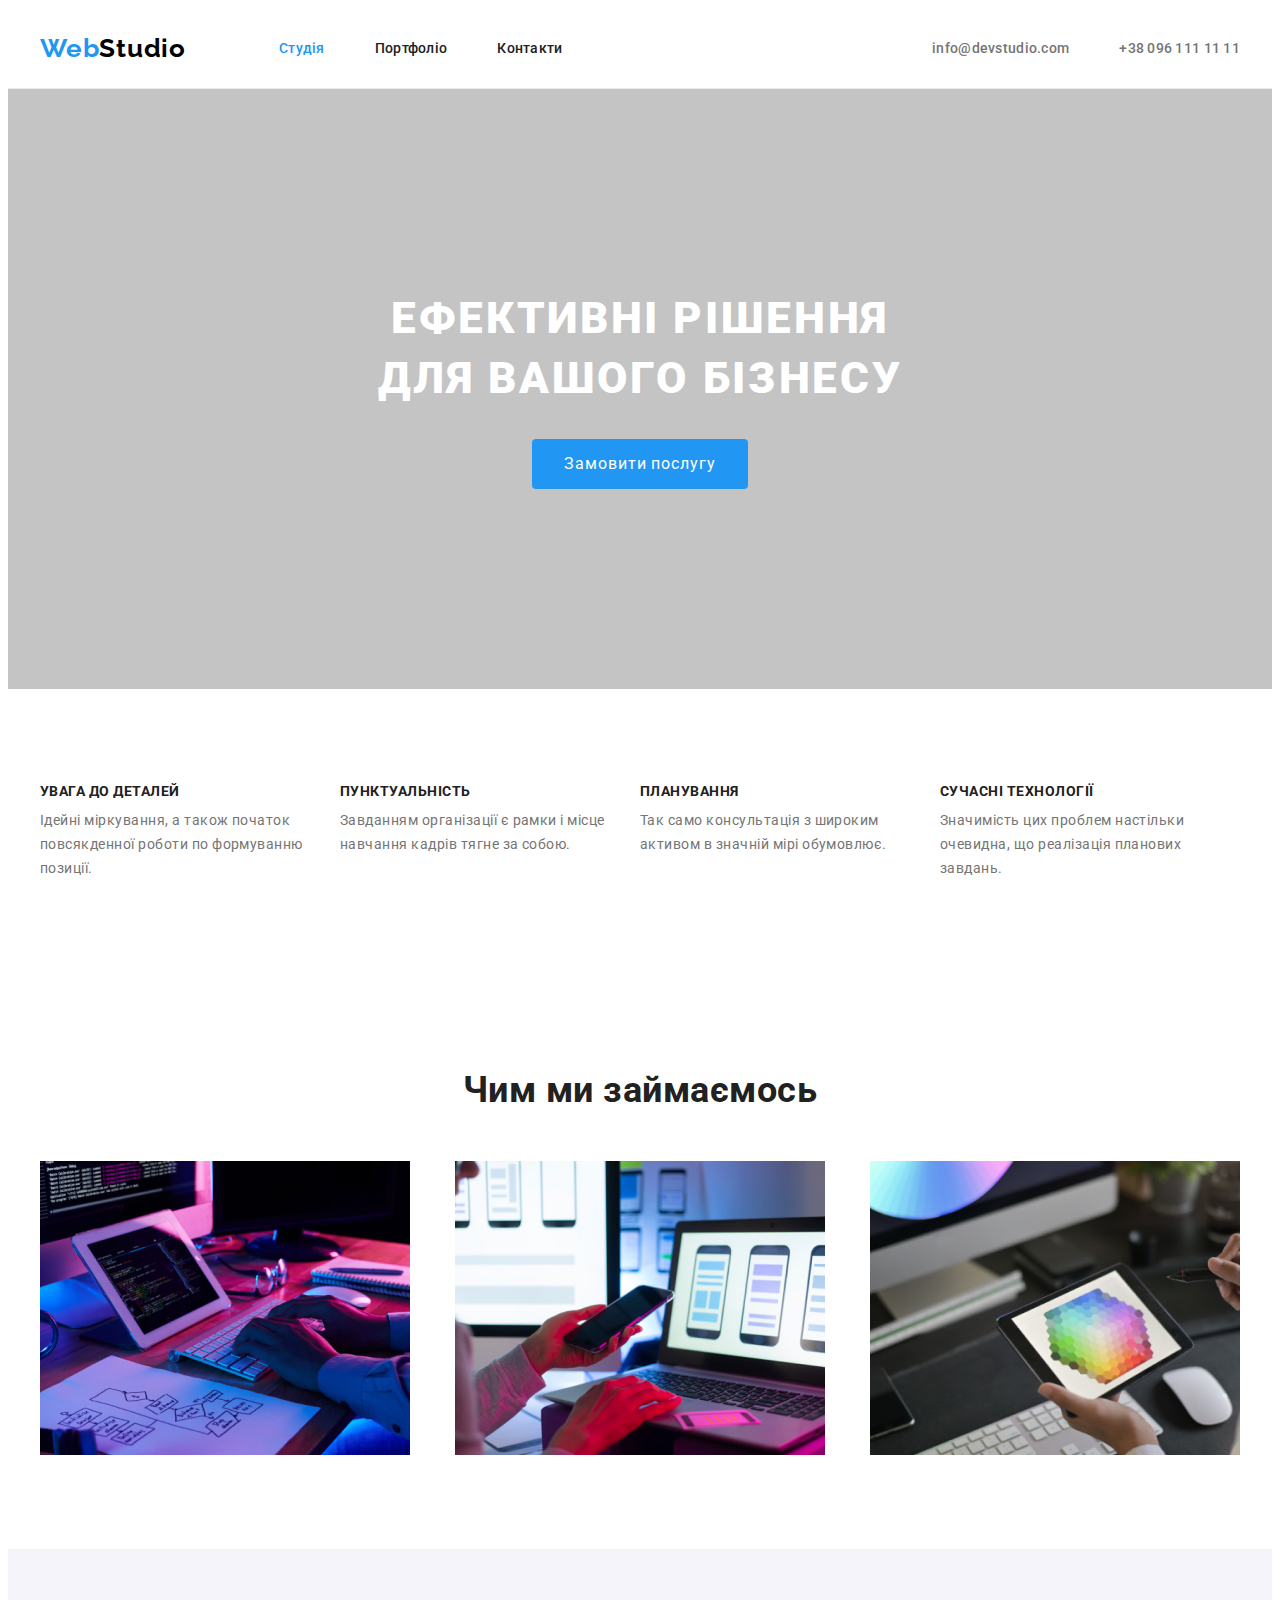
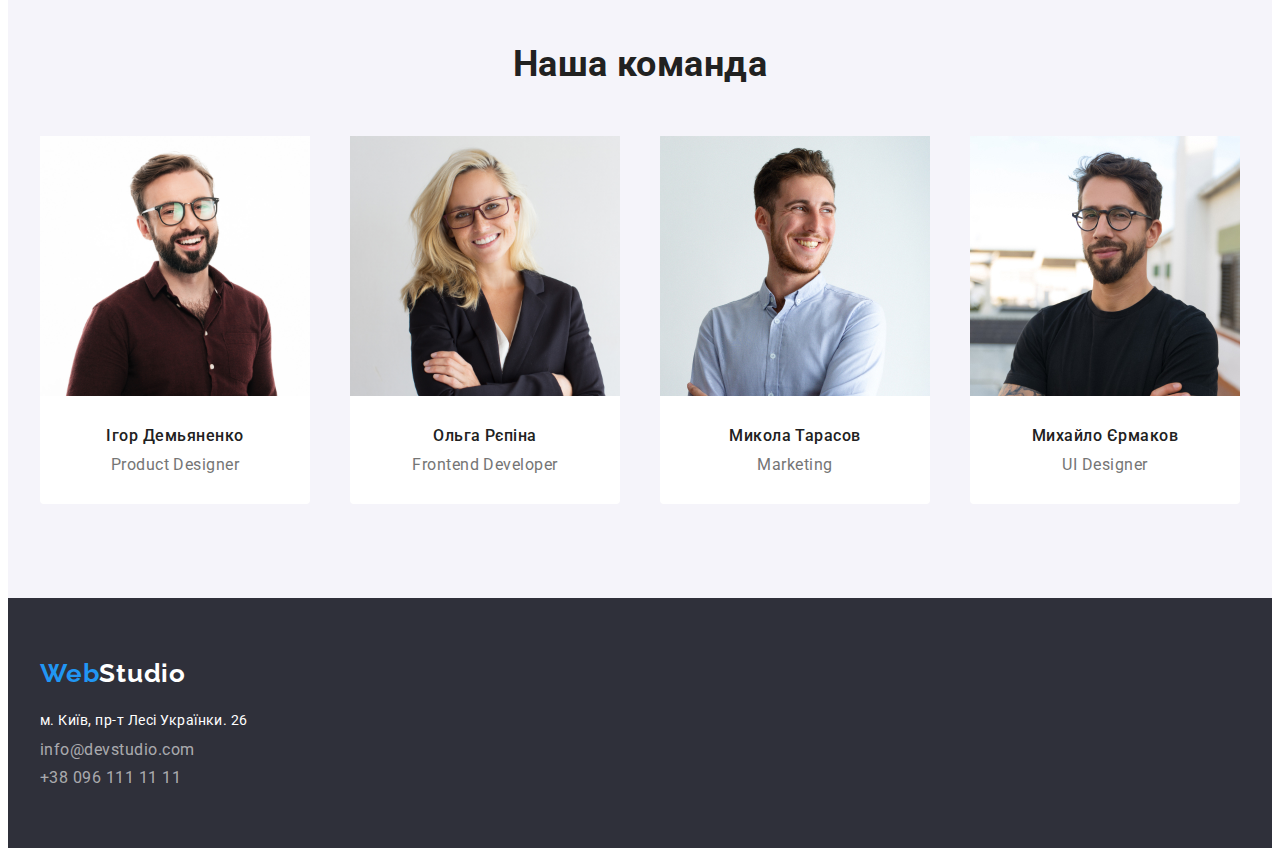
==== commit ce18b472: "padding" ====
--- a/index.html
+++ b/index.html
@@ -57,7 +57,7 @@
         </section>
     
     <!--наші плюси-->
-    <section>
+    <section class="specialiti">
         <div class="container">
             <ul class="speciality-container">
                 <li class="speciality-block">
--- a/style.css/style.css
+++ b/style.css/style.css
@@ -15,18 +15,19 @@
   line-height: 1.17;
   color: var(--primary-text-color);
   letter-spacing: 0.03em;
-  background-color: #E5E5E5;
+  
+  background-color: var(--primari-white-color);
 }
     /* основні розміри сторінки*/
 
-.oll-page {
+/*.oll-page {
     display: block;
     margin-right: auto;
     margin-left: auto;
     max-width: var(--page-max-width);
-
+    background-color: #E5E5E5;
     background-color: var(--primari-white-color);
-}
+}*/
 
 .container {
     display: block;
@@ -63,6 +64,10 @@
 
 h4{
     margin: 0;
+}
+
+img {
+    display: block;
 }
         /*кнопки мають спільні значення */
 
@@ -225,7 +230,7 @@
   /* наш герой */
   .hero {
     
-    margin-bottom: 94px;
+    margin-bottom: 0;
     padding-top: 200px;
     padding-bottom: 200px;
     
@@ -278,11 +283,17 @@
 
    /* секція наші плюси */
 
+   .specialiti {
+    margin: 0;
+    padding: 94px 0;
+   }
+
    .speciality-container {
     display: flex;
     margin-top: 0;
     margin-right: auto;
-    margin-bottom: 94px;
+    margin-bottom: 0;
+    margin-left: auto;
     
   }
 
@@ -324,12 +335,16 @@
     font-size: 36px;
 }
 
+.engage {
+    padding: 94px 0;
+}
+
 .engage-container {
     display: flex;
     justify-content: space-between;
     
     margin: 0 auto 0 auto;
-    padding-bottom: 94px;
+   /* padding-bottom: 94px;*/
     
 }
 
@@ -390,7 +405,9 @@
 .content-container {
     text-align: center;
     
-    margin: 94px auto;
+    margin: 0 auto;
+    padding-top: 94px;
+    padding-bottom: 94px;
     
 }
 
@@ -491,6 +508,3 @@
     color: var(--primary-text-color);
 }
     
-.portfolio-link {
-    background-color: #eeeeee;
-}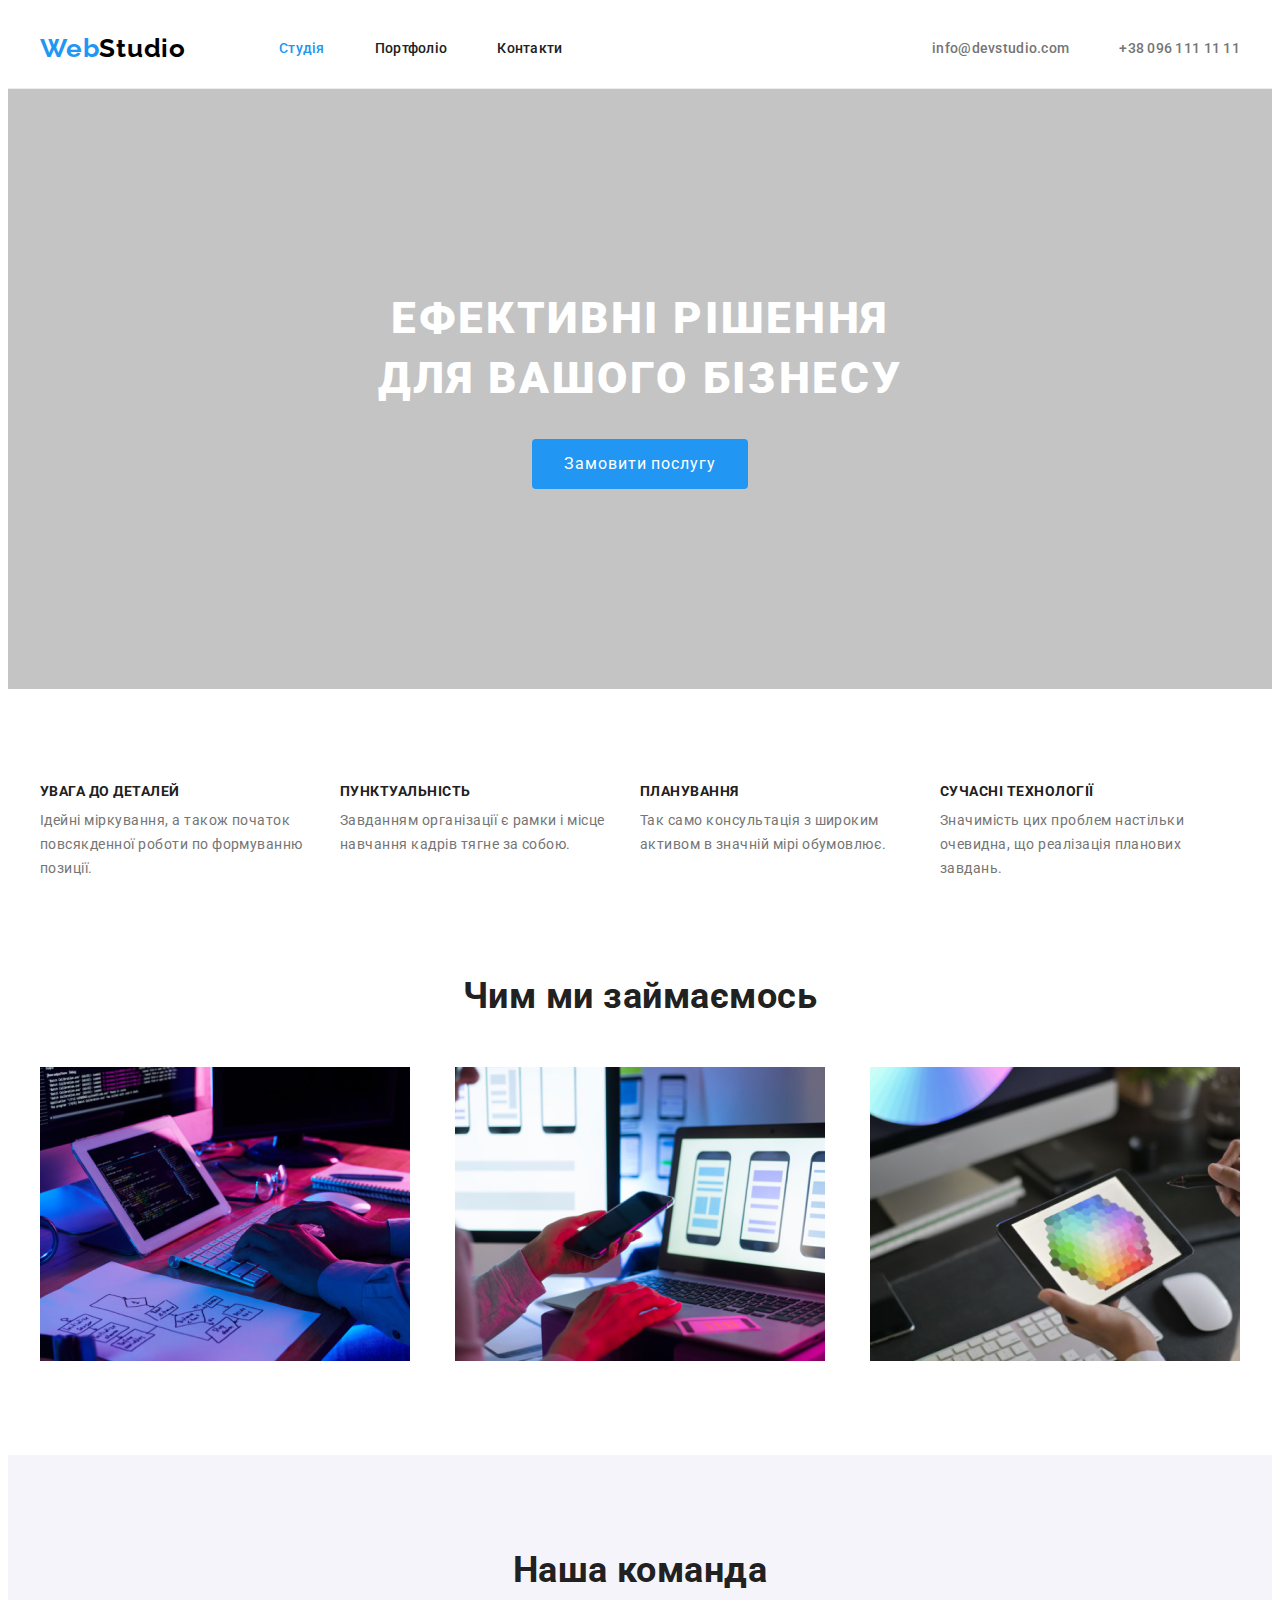
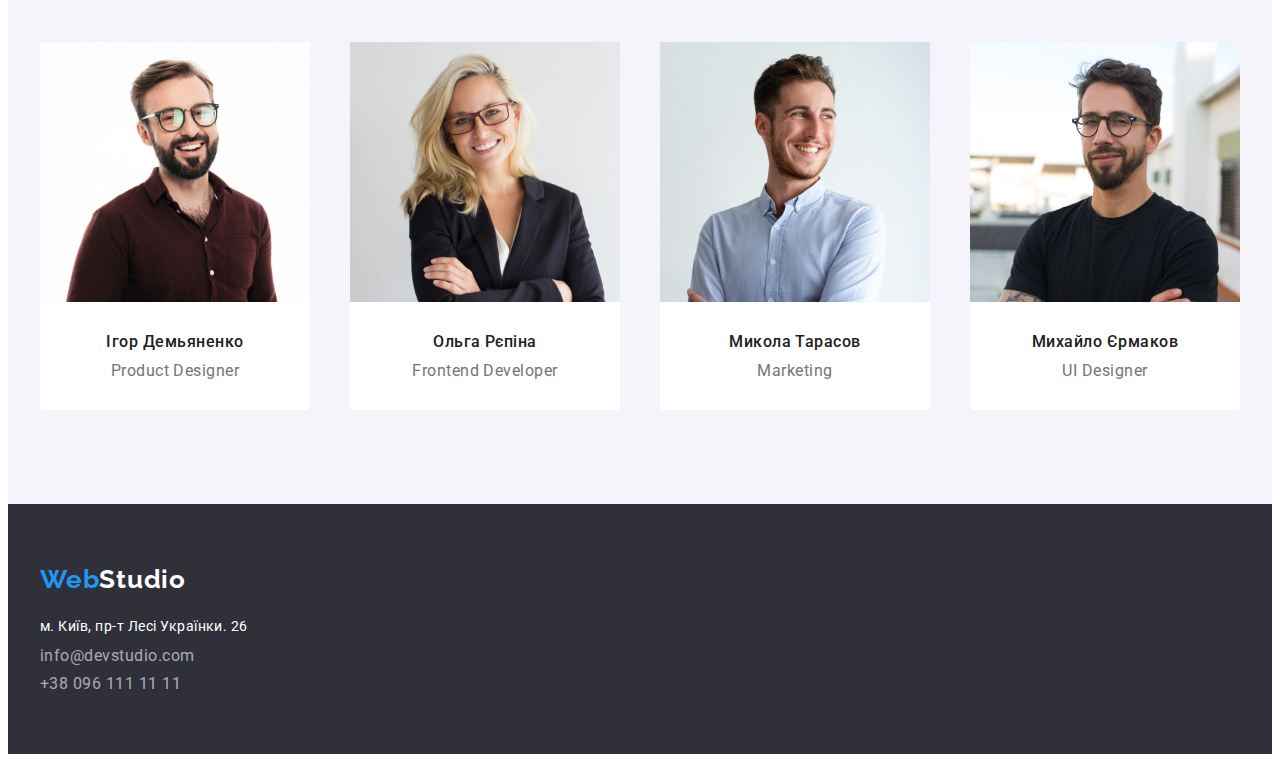
==== commit 856a52f3: "padding" ====
--- a/index.html
+++ b/index.html
@@ -13,7 +13,7 @@
     rel="stylesheet">
 </head>
 <body>
-<div class="oll-page">
+<!--<div class="oll-page">-->
 <header>
     
     <div class="container head">
@@ -200,7 +200,7 @@
     </div>
     
 </footer>
-</div>
+<!--</div>-->
 </body>
 
 </html>--- a/style.css/style.css
+++ b/style.css/style.css
@@ -15,6 +15,7 @@
   line-height: 1.17;
   color: var(--primary-text-color);
   letter-spacing: 0.03em;
+  
   
   background-color: var(--primari-white-color);
 }
@@ -336,7 +337,7 @@
 }
 
 .engage {
-    padding: 94px 0;
+    padding: 0 0 94px 0;
 }
 
 .engage-container {
